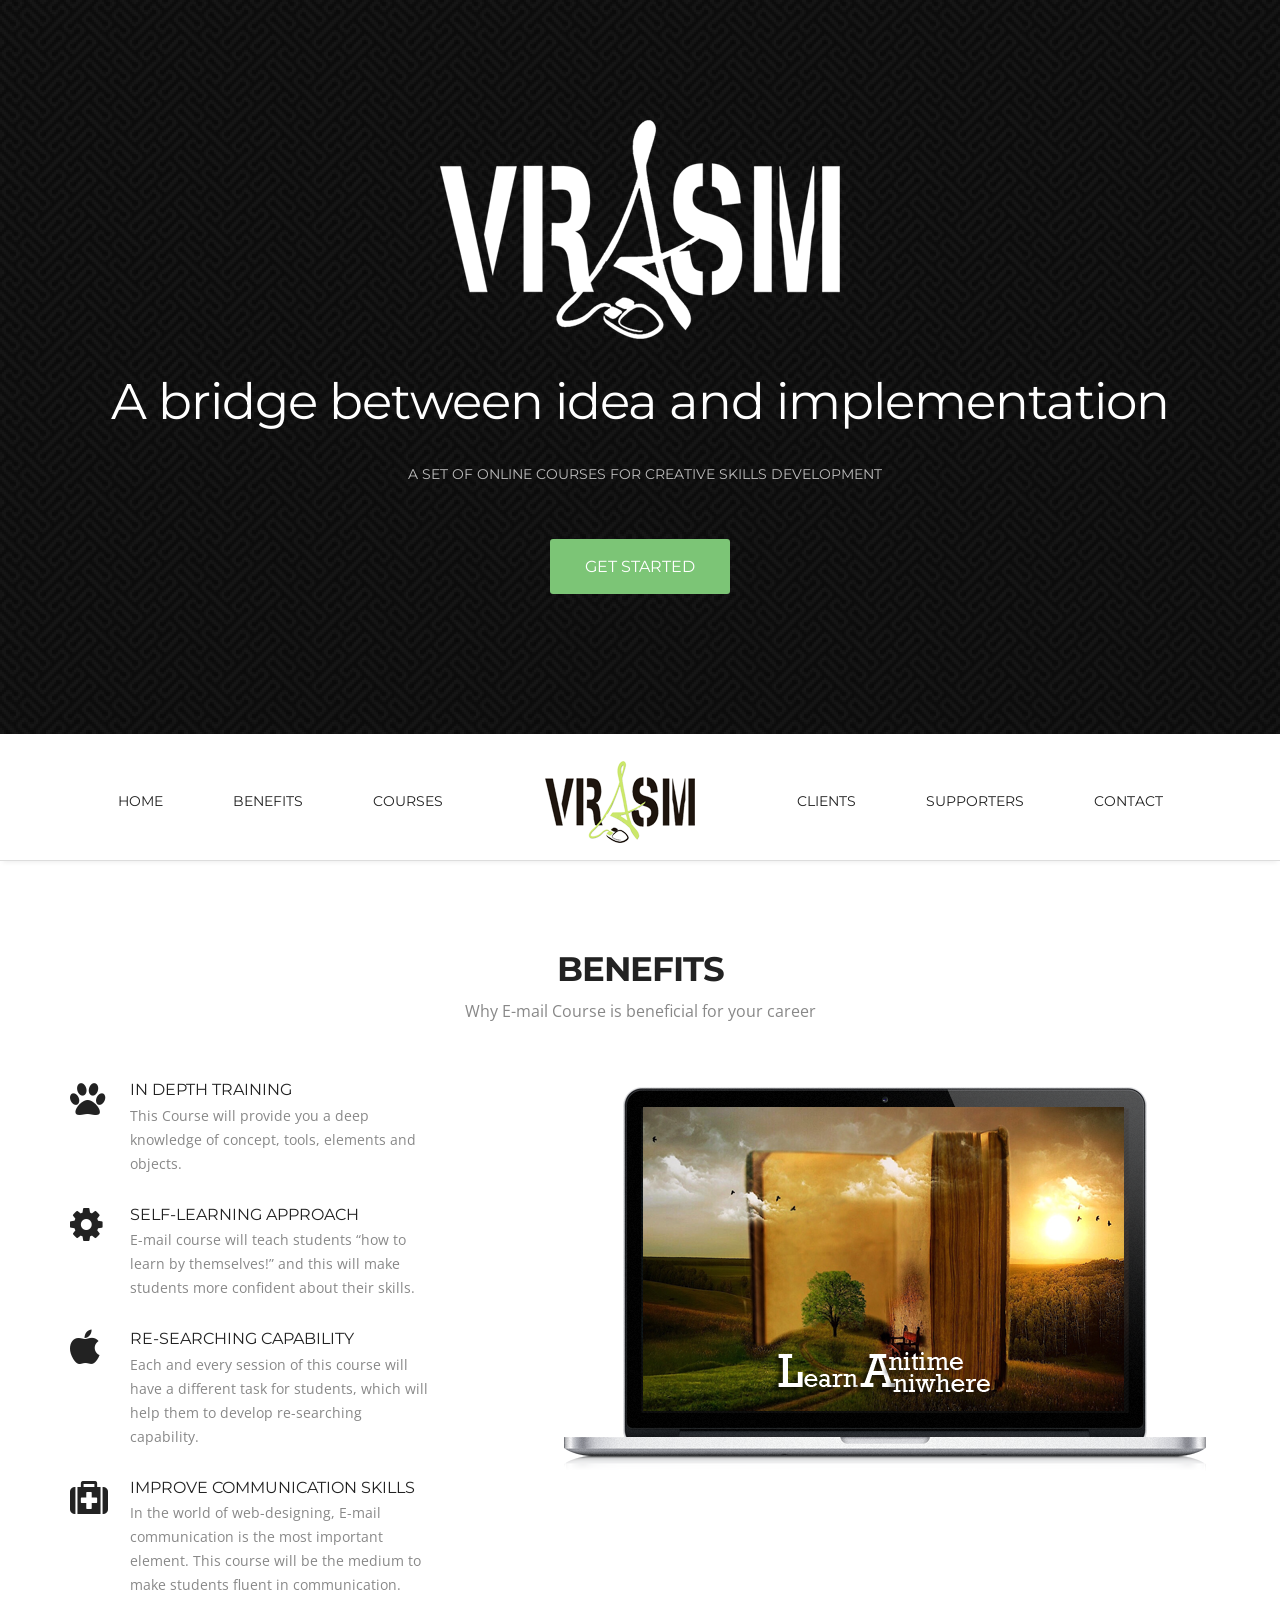
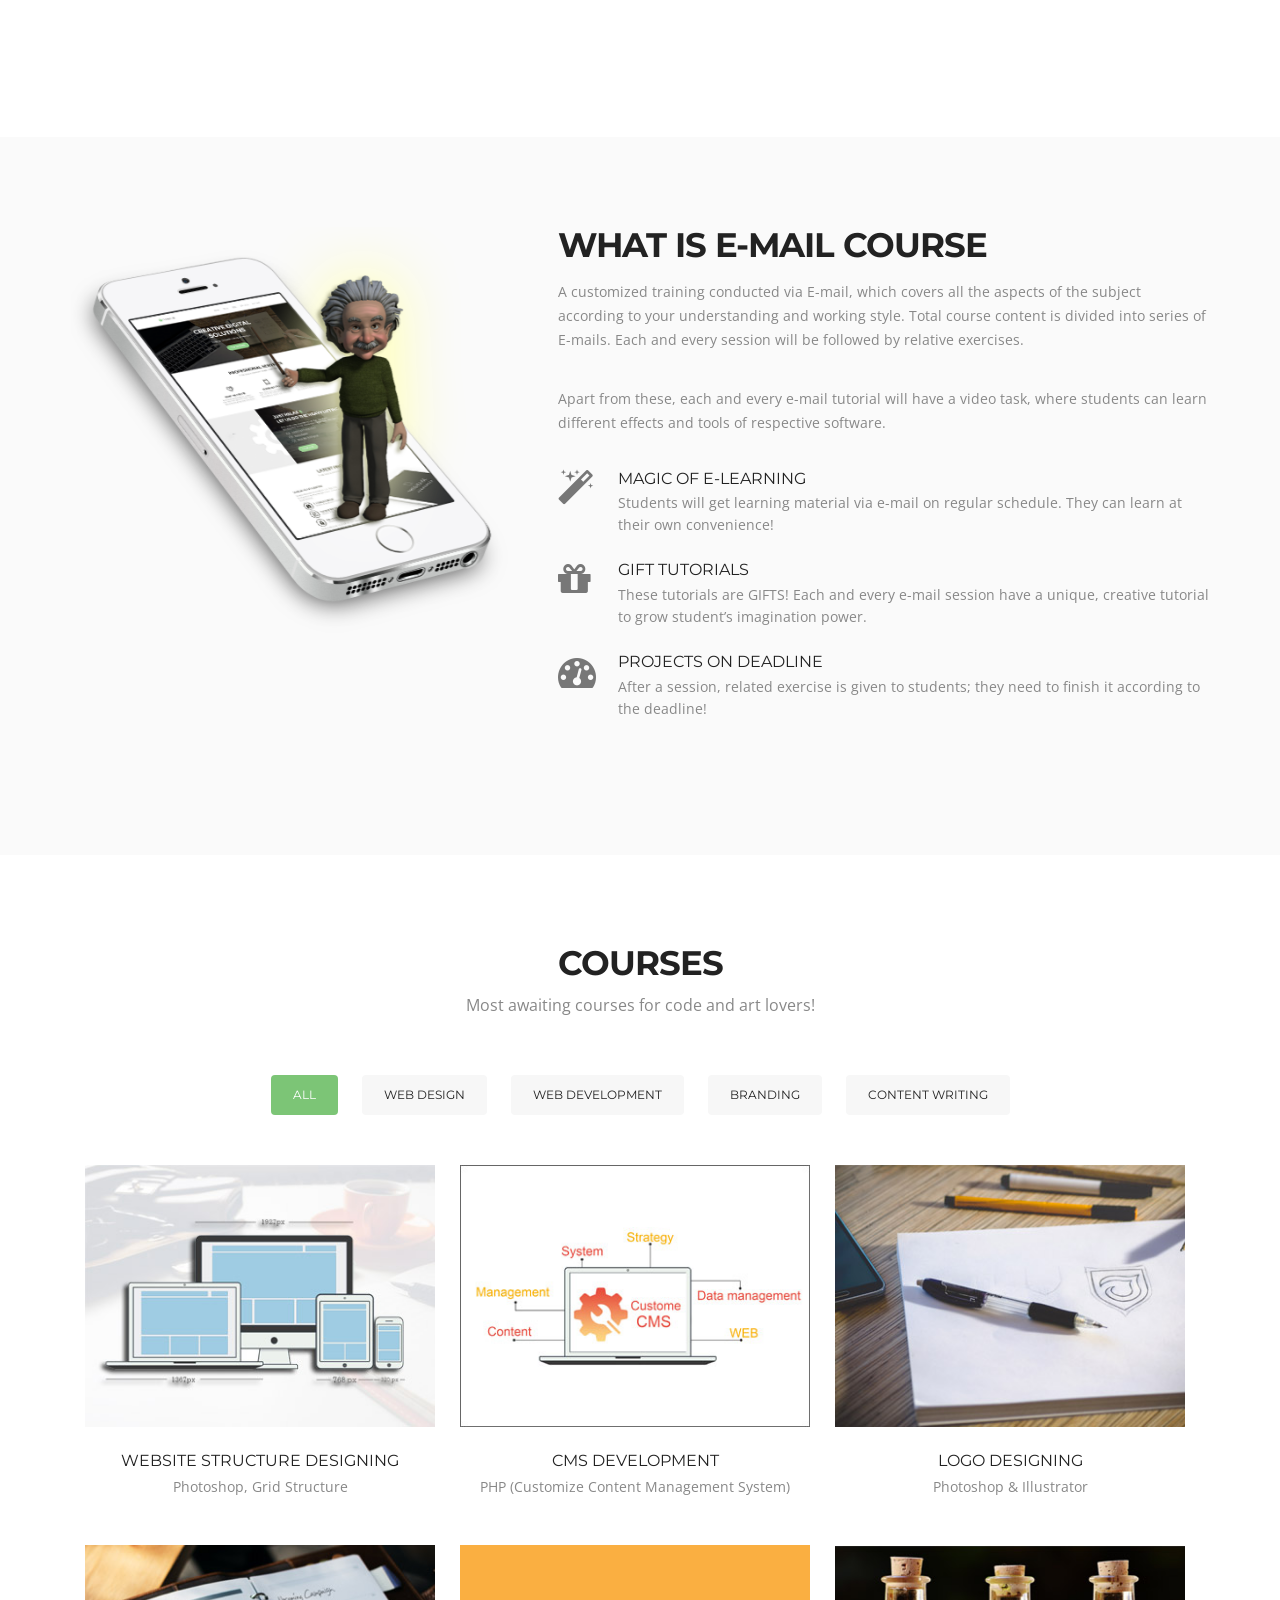
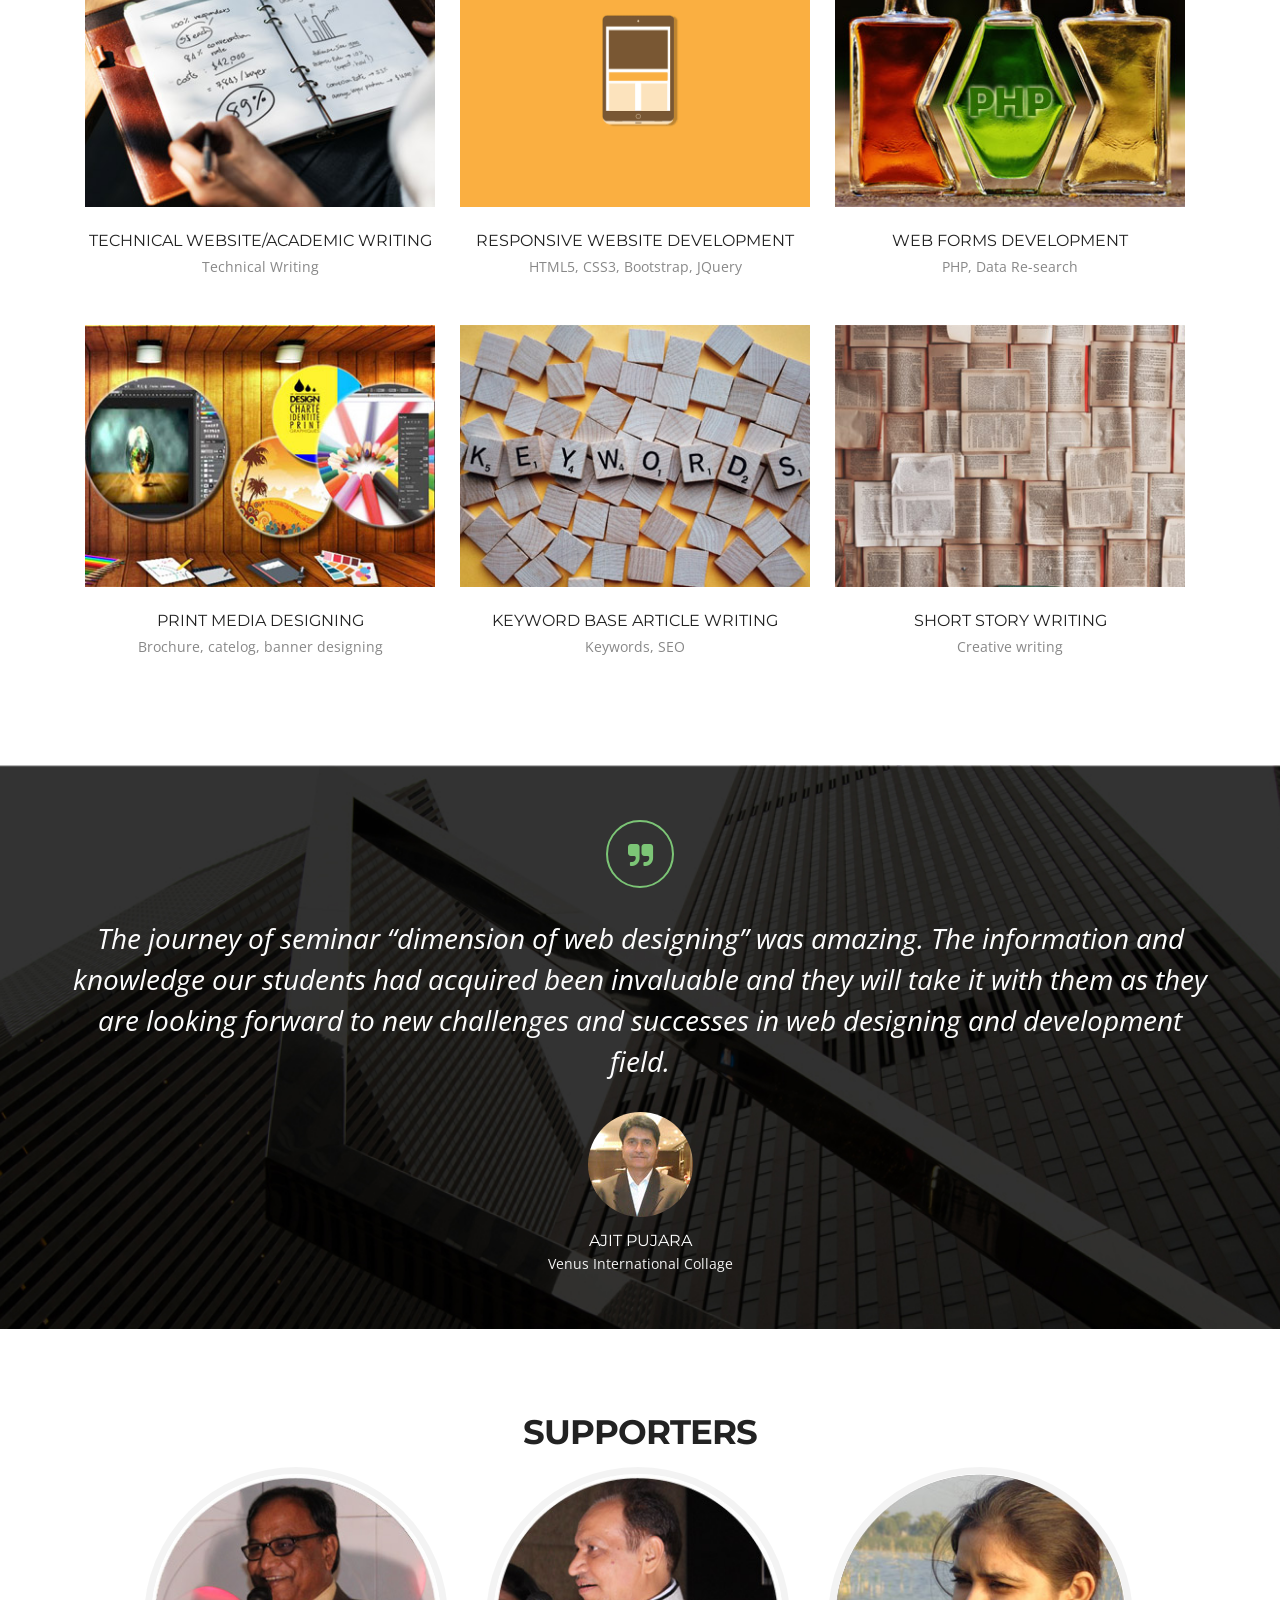
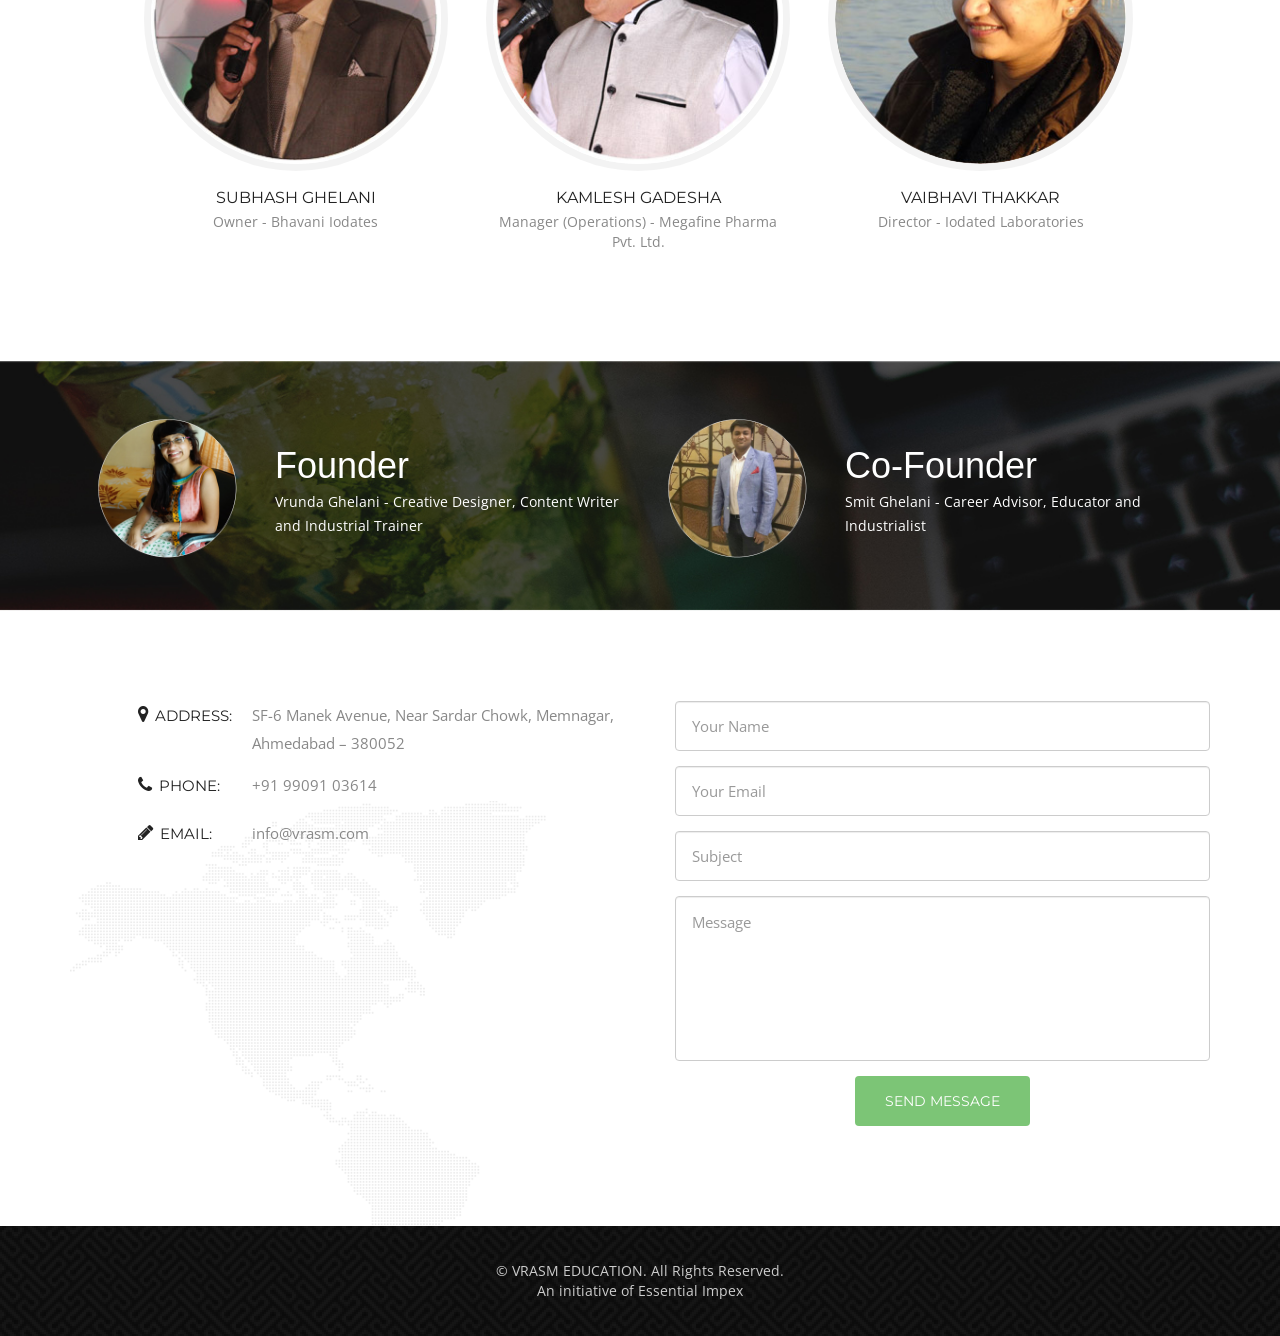
==== index.html @ 96b894cf "page hosting fix" ====
<!doctype html>
<html>
<head>
<meta charset="utf-8">
<meta name="viewport" content="width=device-width, maximum-scale=1">

<title>VRASM EDUCATION - a Bridge between idea and implimentation</title>
<link rel="icon" href="favicon.png" type="image/png">
<link rel="shortcut icon" href="favicon.ico" type="img/x-icon">

<link href='https://fonts.googleapis.com/css?family=Montserrat:400,700' rel='stylesheet' type='text/css'>
<link href='https://fonts.googleapis.com/css?family=Open+Sans:400,300,800italic,700italic,600italic,400italic,300italic,800,700,600' rel='stylesheet' type='text/css'>

<link href="css/bootstrap.css" rel="stylesheet" type="text/css">
<link href="css/style.css" rel="stylesheet" type="text/css">
<link href="css/font-awesome.css" rel="stylesheet" type="text/css">
<link href="css/responsive.css" rel="stylesheet" type="text/css">
<link href="css/animate.css" rel="stylesheet" type="text/css">

<!--[if IE]><style type="text/css">.pie {behavior:url(PIE.htc);}</style><![endif]-->

<script type="text/javascript" src="js/jquery.1.8.3.min.js"></script>
<script type="text/javascript" src="js/bootstrap.js"></script>
<script type="text/javascript" src="js/jquery-scrolltofixed.js"></script>
<script type="text/javascript" src="js/jquery.easing.1.3.js"></script>
<script type="text/javascript" src="js/jquery.isotope.js"></script>
<script type="text/javascript" src="js/wow.js"></script>
<script type="text/javascript" src="js/classie.js"></script>
<script src="contactform/contactform.js"></script>



</head>
<body>
<header class="header" id="header"><!--header-start-->
	<div class="container">
    	<figure class="logo animated fadeInDown delay-07s">
        	<a href="#"><img src="img/logo.png" alt=""></a>	
        </figure>	
        <h1 class="animated fadeInDown delay-07s">A bridge between idea and implementation</h1>
        <ul class="we-create animated fadeInUp delay-1s">
        	<li>A set of online courses for creative skills development </li>
        </ul>
            <a class="link animated fadeInUp delay-1s servicelink" href="#Benefits">Get Started</a>
    </div>
</header><!--header-end-->

<nav class="main-nav-outer" id="test"><!--main-nav-start-->
	<div class="container">
        <ul class="main-nav">
        	<li><a href="#header">Home</a></li>
            <li><a href="#Benefits">Benefits</a></li>
            <li><a href="#Portfolio">Courses</a></li>
            <li class="small-logo"><a href="#header"><img src="img/small-logo.png" alt=""></a></li>
            <li><a href="#client">Clients</a></li>
            <li><a href="#team">Supporters</a></li>
            <li><a href="#contact">Contact</a></li>
        </ul>
        <a class="res-nav_click" href="#"><i class="fa-bars"></i></a>
    </div>
</nav><!--main-nav-end-->



<section class="main-section" id="Benefits"><!--main-section-start-->
	<div class="container">
    	<h2>Benefits</h2>
    	<h6>Why E-mail Course is beneficial for your career</h6>
        <div class="row">
        	<div class="col-lg-4 col-sm-6 wow fadeInLeft delay-05s">
            	<div class="service-list">
                	<div class="service-list-col1">
                    	<i class="fa-paw"></i>
                    </div>
                	<div class="service-list-col2">
                        <h3>In depth training</h3>
                        <p>This Course will provide you a deep knowledge of concept, tools, elements and objects.</p>
                    </div>
                </div>
                <div class="service-list">
                	<div class="service-list-col1">
                    	<i class="fa-gear"></i>
                    </div>
                	<div class="service-list-col2">
                        <h3>Self-Learning approach</h3>
                        <p>E-mail course will teach students “how to learn by themselves!” and this will make students more confident about their skills.</p>
                    </div>
                </div>
                <div class="service-list">
                	<div class="service-list-col1">
                    	<i class="fa-apple"></i>
                    </div>
                	<div class="service-list-col2">
                        <h3>Re-searching capability</h3>
                        <p>Each and every session of this course will have a different task for students, which will help them to develop re-searching capability.</p>
                    </div>
                </div>
                <div class="service-list">
                	<div class="service-list-col1">
                    	<i class="fa-medkit"></i>
                    </div>
                	<div class="service-list-col2">
                        <h3>Improve communication skills</h3>
                        <p>In the world of web-designing, E-mail communication is the most important element. This course will be the medium to make students fluent in communication.</p>
                    </div>
                </div>
            </div>
            <figure class="col-lg-8 col-sm-6  text-right wow fadeInUp delay-02s">
            	<img src="img/macbook-pro.png" alt="">
            </figure>
        
        </div>
	</div>
</section><!--main-section-end-->



<section class="main-section alabaster"><!--main-section alabaster-start-->
	<div class="container">
    	<div class="row">
			<figure class="col-lg-5 col-sm-4 wow fadeInLeft">
            	<img  src="img/iphone.png" alt="">
            </figure>
        	<div class="col-lg-7 col-sm-8 featured-work">
            	<h2>What is E-mail Course</h2>
            	<P class="padding-b">A customized training conducted via E-mail, which covers all the aspects of the subject according to your understanding and working style. Total course content is divided into series of E-mails. Each and every session will be followed by relative exercises.</P>
				<p class="padding-b">Apart from these, each and every e-mail tutorial will have a video task, where students can learn different effects and tools of respective software.</p>
            	<div class="featured-box">
                	<div class="featured-box-col1 wow fadeInRight delay-02s">
                    	<i class="fa-magic"></i>
                    </div>	
                	<div class="featured-box-col2 wow fadeInRight delay-02s">
                        <h3>magic of E-learning</h3>
                        <p>Students will get learning material via e-mail on regular schedule. They can learn at their own convenience!</p>
                    </div>    
                </div>
                <div class="featured-box">
                	<div class="featured-box-col1 wow fadeInRight delay-04s">
                    	<i class="fa-gift"></i>
                    </div>	
                	<div class="featured-box-col2 wow fadeInRight delay-04s">
                        <h3>Gift tutorials</h3>
                        <p>These tutorials are GIFTS! Each and every e-mail session have a unique, creative tutorial to grow student’s imagination power. </p>
                    </div>    
                </div>
                <div class="featured-box">
                	<div class="featured-box-col1 wow fadeInRight delay-06s">
                    	<i class="fa-dashboard"></i>
                    </div>	
                	<div class="featured-box-col2 wow fadeInRight delay-06s">
                        <h3>Projects on deadline</h3>
                        <p>After a session, related exercise is given to students; they need to finish it according to the deadline!</p>
                    </div>    
                </div>
                
            </div>
        </div>
	</div>
</section><!--main-section alabaster-end-->



<section class="main-section paddind" id="Portfolio"><!--main-section-start-->
	<div class="container">
    	<h2>Courses</h2>
    	<h6>Most awaiting courses for code and art lovers! </h6>
      <div class="portfolioFilter">  
        <ul class="Portfolio-nav wow fadeIn delay-02s">
        	<li><a href="#" data-filter="*" class="current" >All</a></li>
			<li><a href="#" data-filter=".webdesign" >Web design</a></li>
			<li><a href="#" data-filter=".webdev" >Web Development</a></li>
            <li><a href="#" data-filter=".branding" >Branding</a></li>
            <li><a href="#" data-filter=".contentwriting" >Content Writing</a></li>
            
        </ul>
       </div> 
        
	</div>
    <div class="portfolioContainer wow fadeInUp delay-04s">
            	<div class=" Portfolio-box webdesign">
                	<a href="#"><img src="img/Portfolio-pic1.jpg" alt=""></a>	
                	<h3>Website Structure Designing</h3>
                    <p>Photoshop, Grid Structure</p>
                </div>
                <div class="Portfolio-box webdev">
                	<a href="#"><img src="img/Portfolio-pic2.jpg" alt=""></a>	
                	<h3>CMS Development</h3>
                    <p>PHP (Customize Content Management System)</p>
                </div>
                <div class=" Portfolio-box branding">
                	<a href="#"><img src="img/Portfolio-pic3.jpg" alt=""></a>	
                	<h3>Logo Designing</h3>
                    <p>Photoshop &amp; Illustrator</p>
                </div>
                <div class=" Portfolio-box contentwriting" >
                	<a href="#"><img src="img/Portfolio-pic4.jpg" alt=""></a>	
                	<h3>Technical Website/Academic writing</h3>
                    <p>Technical Writing</p>
                </div>
                <div class=" Portfolio-box webdesign">
                	<a href="#"><img src="img/Portfolio-pic5.gif" alt=""></a>	
                	<h3>Responsive Website Development</h3>
                    <p>HTML5, CSS3, Bootstrap, JQuery</p>
                </div>
                <div class=" Portfolio-box webdev">
                	<a href="#"><img src="img/Portfolio-pic6.jpg" alt=""></a>	
                	<h3>Web Forms development</h3>
                    <p>PHP, Data Re-search</p>
                </div>
				  <div class=" Portfolio-box branding" >
                	<a href="#"><img src="img/Portfolio-pic7.jpg" alt=""></a>	
                	<h3>Print Media designing</h3>
                    <p>Brochure, catelog, banner designing</p>
                </div>
                <div class=" Portfolio-box contentwriting">
                	<a href="#"><img src="img/Portfolio-pic8.jpg" alt=""></a>	
                	<h3>Keyword base article writing</h3>
                    <p>Keywords, SEO</p>
                </div>
                <div class=" Portfolio-box contentwriting">
                	<a href="#"><img src="img/Portfolio-pic9.jpg" alt=""></a>	
                	<h3>Short Story Writing</h3>
                    <p>Creative writing</p>
                </div>
    </div>
</section><!--main-section-end-->


<section class="main-section client-part" id="client"><!--main-section client-part-start-->
	<div class="container">
		<b class="quote-right wow fadeInDown delay-03"><i class="fa-quote-right"></i></b>
    	<div class="row">
        	<div class="col-lg-12">
            	<p class="client-part-haead wow fadeInDown delay-05"> The journey of seminar “dimension of web designing” was amazing. The information and knowledge our students had acquired been invaluable and they will take it with them as they are looking forward to new challenges and successes in web designing and development field.</p>
            </div>
        </div>
    	<ul class="client wow fadeIn delay-05s">
        	<li><a href="#">
            	<img src="img/client-pic1.jpg" alt="">
                <h3>Ajit Pujara</h3>
                <span>Venus International Collage</span>
            </a></li>
        </ul>
    </div>
</section><!--main-section client-part-end-->
<!--<div class="c-logo-part"><!--c-logo-part-start-
	<div class="container">
    	<ul>
        	<li><a href="#"><img src="img/c-liogo1.png" alt=""></a></li>
            <li><a href="#"><img src="img/c-liogo2.png" alt=""></a></li>
            <li><a href="#"><img src="img/c-liogo3.png" alt=""></a></li>
            <li><a href="#"><img src="img/c-liogo4.png" alt=""></a></li>
            <li><a href="#"><img src="img/c-liogo5.png" alt=""></a></li>
    	</ul>
	</div>
</div><!--c-logo-part-end-->
<section class="main-section team" id="team"><!--main-section team-start-->
	<div class="container">
        <h2>Supporters</h2>
        
        <div class="team-leader-block clearfix">
            <div class="team-leader-box">
                <div class="team-leader wow fadeInDown delay-03s"> 
                    <div class="team-leader-shadow"><a href="#"></a></div>
                    <img src="img/team-leader-pic1.jpg" alt="">
                    <ul>
                        <li><a href="#" class="fa-twitter"></a></li>
                        <li><a href="#" class="fa-facebook"></a></li>
                        <li><a href="#" class="fa-pinterest"></a></li>
                        <li><a href="#" class="fa-google-plus"></a></li>
                    </ul>
                </div>
                <h3 class="wow fadeInDown delay-03s">Subhash Ghelani</h3>
                <span class="wow fadeInDown delay-03s">Owner - Bhavani Iodates</span>
              <!--  <p class="wow fadeInDown delay-03s">Lorem ipsum dolor sit amet, consectetur adipiscing elit. Proin consequat sollicitudin cursus. Dolor sit amet, consectetur adipiscing elit proin consequat.</p>-->
            </div>
            <div class="team-leader-box">
                <div class="team-leader  wow fadeInDown delay-06s"> 
                    <div class="team-leader-shadow"><a href="#"></a></div>
                    <img src="img/team-leader-pic2.jpg" alt="">
                    <ul>
                        <li><a href="#" class="fa-twitter"></a></li>
                        <li><a href="#" class="fa-facebook"></a></li>
                        <li><a href="#" class="fa-pinterest"></a></li>
                        <li><a href="#" class="fa-google-plus"></a></li>
                    </ul>
                </div>
                <h3 class="wow fadeInDown delay-06s">Kamlesh Gadesha</h3>
                <span class="wow fadeInDown delay-06s">Manager (Operations) - Megafine Pharma Pvt. Ltd. </span>
               
            </div>
            <div class="team-leader-box">
                <div class="team-leader wow fadeInDown delay-09s"> 
                    <div class="team-leader-shadow"><a href="#"></a></div>
                    <img src="img/team-leader-pic3.jpg" alt="">
                    <ul>
                        <li><a href="#" class="fa-twitter"></a></li>
                        <li><a href="#" class="fa-facebook"></a></li>
                        <li><a href="#" class="fa-pinterest"></a></li>
                        <li><a href="#" class="fa-google-plus"></a></li>
                    </ul>
                </div>
                <h3 class="wow fadeInDown delay-09s">Vaibhavi Thakkar</h3>
                <span class="wow fadeInDown delay-09s">Director - Iodated Laboratories </span>
              
            </div>
        </div>
    </div>
</section><!--main-section team-end-->



<section class="business-talking"><!--business-talking-start-->
	<div class="container">
		<div class="col-sm-6 media wow fadeInLeft delay-09s">
			<div class="row">
			<div class="col-sm-4 media-left">
				<a href="#">
					<img src="img/founder.png" class="media-object" align="VRASM - Education" />
				</a>
			</div>
			<div class="col-sm-8 media-body">
				<h4 class="media-heading">Founder</h4>
				<p class="text-left">Vrunda Ghelani - Creative Designer, Content Writer and Industrial Trainer</p>
			</div>
			</div>
		</div>
		
		
		<div class="col-sm-6 media wow fadeInRight delay-09s">
			<div class="row">
			<div class="col-sm-4 media-left">
				<a href="#">
					<img src="img/co-founder.png" class="media-object" align="VRASM - Education" />
				</a>
			</div>
			<div class="col-sm-8 media-body">
				<h4 class="media-heading">Co-Founder</h4>
				<p class="text-left">Smit Ghelani - Career Advisor, Educator and Industrialist</p>
			</div>
			</div>
		</div>
		
    </div>
</section><!--business-talking-end-->
<div class="container">
<section class="main-section contact" id="contact">
	
        <div class="row">
        	<div class="col-lg-6 col-sm-7 wow fadeInLeft">
            	<div class="contact-info-box address clearfix">
                	<h3><i class=" icon-map-marker"></i>Address:</h3>
                	<span>SF-6 Manek Avenue, Near Sardar Chowk, Memnagar, Ahmedabad – 380052</span>
                </div>
                <div class="contact-info-box phone clearfix">
                	<h3><i class="fa-phone"></i>Phone:</h3>
                	<span>+91 99091 03614</span>
                </div>
                <div class="contact-info-box email clearfix">
                	<h3><i class="fa-pencil"></i>email:</h3>
                	<span>info@vrasm.com</span>
                </div>
            	
               <!-- <ul class="social-link">
                	<li class="twitter"><a href="#"><i class="fa-twitter"></i></a></li>
                    <li class="facebook"><a href="#"><i class="fa-facebook"></i></a></li>
                    <li class="pinterest"><a href="#"><i class="fa-pinterest"></i></a></li>
                    <li class="gplus"><a href="#"><i class="fa-google-plus"></i></a></li>
                    <li class="dribbble"><a href="#"><i class="fa-dribbble"></i></a></li>
                </ul>-->
            </div>
        	<div class="col-lg-6 col-sm-5 wow fadeInUp delay-05s">
            	<div class="form">
                	
                    <div id="sendmessage">Your message has been sent. Thank you!</div>
                    <div id="errormessage"></div>
                    <form action="" method="post" role="form" class="contactForm">
                        <div class="form-group">
                            <input type="text" name="name" class="form-control input-text" id="name" placeholder="Your Name" data-rule="minlen:4" data-msg="Please enter at least 4 chars" />
                            <div class="validation"></div>
                        </div>
                        <div class="form-group">
                            <input type="email" class="form-control input-text" name="email" id="email" placeholder="Your Email" data-rule="email" data-msg="Please enter a valid email" />
                            <div class="validation"></div>
                        </div>
                        <div class="form-group">
                            <input type="text" class="form-control input-text" name="subject" id="subject" placeholder="Subject" data-rule="minlen:4" data-msg="Please enter at least 8 chars of subject" />
                            <div class="validation"></div>
                        </div>
                        <div class="form-group">
                            <textarea class="form-control input-text text-area" name="message" rows="5" data-rule="required" data-msg="Please write something for us" placeholder="Message"></textarea>
                            <div class="validation"></div>
                        </div>
                        
                        <div class="text-center"><button type="submit" class="input-btn">Send Message</button></div>
                    </form>
                </div>	
            </div>
        </div>
</section>
</div>
<footer class="footer">
    <div class="container">
       
        <span class="copyright">&copy; VRASM EDUCATION. All Rights Reserved. <br> An initiative of Essential Impex</span>
        <div class="credits">
           
        </div>
    </div>
</footer>


<script type="text/javascript">
    $(document).ready(function(e) {
        $('#test').scrollToFixed();
        $('.res-nav_click').click(function(){
            $('.main-nav').slideToggle();
            return false    
            
        });
        
    });
</script>

  <script>
    wow = new WOW(
      {
        animateClass: 'animated',
        offset:       100
      }
    );
    wow.init();
  </script>


<script type="text/javascript">
	$(window).load(function(){
		
		$('.main-nav li a, .servicelink').bind('click',function(event){
			var $anchor = $(this);
			
			$('html, body').stop().animate({
				scrollTop: $($anchor.attr('href')).offset().top - 102
			}, 1500,'easeInOutExpo');
			/*
			if you don't want to use the easing effects:
			$('html, body').stop().animate({
				scrollTop: $($anchor.attr('href')).offset().top
			}, 1000);
			*/
      if ($(window).width() < 768 ) { 
        $('.main-nav').hide(); 
      }
			event.preventDefault();
		});
	})
</script>

<script type="text/javascript">

$(window).load(function(){
  
  
  var $container = $('.portfolioContainer'),
      $body = $('body'),
      colW = 375,
      columns = null;

  
  $container.isotope({
    // disable window resizing
    resizable: true,
    masonry: {
      columnWidth: colW
    }
  });
  
  $(window).smartresize(function(){
    // check if columns has changed
    var currentColumns = Math.floor( ( $body.width() -30 ) / colW );
    if ( currentColumns !== columns ) {
      // set new column count
      columns = currentColumns;
      // apply width to container manually, then trigger relayout
      $container.width( columns * colW )
        .isotope('reLayout');
    }
    
  }).smartresize(); // trigger resize to set container width
  $('.portfolioFilter a').click(function(){
        $('.portfolioFilter .current').removeClass('current');
        $(this).addClass('current');
 
        var selector = $(this).attr('data-filter');
        $container.isotope({
			
            filter: selector,
         });
         return false;
    });
  
});

</script>

</body>
</html>
---- css/style.css ----
/*
    Theme Name: Knight
    Theme URL: https://bootstrapmade.com/knight-free-bootstrap-theme/
    Author: BootstrapMade
    Author URL: https://bootstrapmade.com
*/

/* CSS Document */

/* Float Elements 
---------------------------------*/
.fl-lt {float:left;}
.fl-rt {float:right;}

/* Clear Floated Elements
---------------------------------*/
.clear {
  clear: both;
  display: block;
  overflow: hidden;
  visibility: hidden;
  width: 0;
  height: 0;
}

.clearfix:before,
.clearfix:after {
  content: '\0020';
  display: block;
  overflow: hidden;
  visibility: hidden;
  width: 0;
  height: 0;
}

.clearfix:after {
  clear: both;
}

.figure{ margin:0px;}

img{ max-width:100%;}

a, a:hover, a:active{ outline:0px !important}

@font-face {
  font-family: 'FontAwesome';
  src: url('../fonts/fontawesome-webfont.eot?v=4.1.0');
  src: url('../fonts/fontawesome-webfont.eot?#iefix&v=4.1.0') format('embedded-opentype'), url('../fonts/fontawesome-webfont.woff?v=4.1.0') format('woff'), url('../fonts/fontawesome-webfont.ttf?v=4.1.0') format('truetype'), url('../fonts/fontawesome-webfont.svg?v=4.1.0#fontawesomeregular') format('svg');
  font-weight: normal;
  font-style: normal;
}

/* Primary Styles
---------------------------------*/
body {
	background:#fff;
	font-family: 'Open Sans', sans-serif;
	font-size:14px;
	font-weight:normal;
	color:#888888;
	margin:0;
}
h2{
	font-size:34px;
	color:#222222;
	font-family: 'Montserrat', sans-serif;
	font-weight:700;
	letter-spacing: -1px;
	margin:0 0 15px 0;
	text-align:center;
	text-transform:uppercase;
}
h3{
	font-family: 'Montserrat', sans-serif;
	color:#222222;
	font-size:16px;
	margin:0 0 5px 0;
	text-transform:uppercase;
	font-weight:400;
}
h6{
	font-size:16px;
	color:#888888;
	font-family: 'Open Sans', sans-serif;
	font-weight:400;
	text-align:center;
	margin:0 0 60px 0;
}
p{
	line-height:24px;
	margin:0;
}

/* Header Styles
---------------------------------*/

.header{
	text-align:center;
	background:url(../img/pw_maze_black_2X.png) left top repeat;
	padding:120px 0;
}
.logo{
	margin:0 auto 35px;
}
.header h1{
	font-family: 'Montserrat',sans-serif;
	font-size:50px;
	font-weight:400;
	letter-spacing: -1px;
	margin:0 0 22px 0 ;
	color:#fff;
}

.we-create{
	padding:0;
	margin:35px 0 55px;
}
.wp-pic{
	margin-bottom:20px;
}
.we-create li{
	display:inline-block;
	font-family: 'Montserrat',sans-serif;
	font-size:14px;
	color: #bcbcbc;
	text-transform: uppercase;
	font-weight: 400;
	margin:0 5px 0 0;
	padding:0 0 0 15px;
}
.we-create li:first-child{
	background:none;
}

.start-button {
	padding-left: 0px;
}

.start-button li a{
color: #fff;
}


.link{
	padding:15px 35px;
	background:#7cc576;
	color:#fff !important;
	font-size:16px;
	font-weight:400;
	font-family: 'Montserrat', sans-serif;
	display:inline-block;
	border-radius:3px;
	text-transform:uppercase;
	line-height:25px;
	margin-bottom:20px;
	transition:all 0.3s ease-in-out;
	-moz-transition:all 0.3s ease-in-out;
	-webkit-transition:all 0.3s ease-in-out;
}
.link:hover {
	text-decoration:none;
	color:#7cc576 !important;
	background:#fff;
}

.link:active, .link:focus {
	background: #7cc576;
	text-decoration:none;
	color:#fff !important;
}

/* Navigation
---------------------------------*/
.main-nav-outer{
	padding:0px;
	border-bottom:1px solid #dddddd;
	box-shadow:0 4px 5px -3px #ececec;
	position:relative;
	background:#fff;
}
.main-nav{
	text-align:center;
	margin:10px 0 0px;
	padding:0;
	list-style:none;
}
.main-nav li{
	display:inline;
	margin:0 1px;
}
.main-nav li a{
	display:inline-block;
	color:#222222;
	text-transform:uppercase;
	font-family: 'Montserrat', sans-serif;
	text-decoration: none;
	line-height:20px;
	margin:17px 32px;
	transition:all 0.3s ease-in-out;
	-moz-transition:all 0.3s ease-in-out;
	-webkit-transition:all 0.3s ease-in-out;
}

.main-nav li a:hover{ 
	text-decoration:none;
	color: #7cc576;
}

.small-logo{ 
	padding:0 32px;
}

.main-section{
	padding:90px 0 110px;
}


/* Services
---------------------------------*/

.service-list{
	padding:0 0 0 0;
	font-size:14px;
	margin-bottom:40px;
}
.service-list-col1{
	float:left;
	width:60px;
}
.service-list-col1 i{
	font-style:normal;
	font-size:38px;
	display:block;
	color:#222;
	font-family: 'FontAwesome';
	line-height:38px;
}
.service-list-col2{
	overflow:hidden;	
}
.main-section.alabaster{
	background:#fafafa;
}

/* Featured Work
---------------------------------*/
.featured-work{
	font-size:14px;
}
.featured-work h2{
	text-align:left;
}
.featured-box{
	padding:0 0 0 0;
	margin-bottom:25px;
	font-size:14px;
}
.featured-box h3{
	margin-bottom:5px;
}
.featured-box p{
	line-height:22px;
}
.featured-work p.padding-b{
	padding-bottom:35px;
}
.featured-box-col1{
	width:60px;
	float:left;
}
.featured-box-col1 i{
	display:block;
	line-height:38px;
	font-family: 'FontAwesome';
	font-size:38px;
	color:#777777;
	font-style:normal;
}
.featured-box-col2{ overflow:hidden;}
.featured-box.magic{
	background:url(../img/magic.png) left top no-repeat;
}
.featured-box.packaged{
	background:url(../img/packaged.png) left top no-repeat;
}
.featured-box.seo{
	background:url(../img/seo.png) left top no-repeat;
}
.Learn-More{
	display:inline-block;
	padding:0 5px 0 0;
	color:#7cc576;
	font-size:16px;
	text-transform:uppercase;
	font-family: 'Montserrat', sans-serif;
	font-weight:400;
	line-height:24px;
	transition:all 0.3s ease-in-out;
	-moz-transition:all 0.3s ease-in-out;
	-webkit-transition:all 0.3s ease-in-out;
	display: none;
}
.Learn-More i{ 
	padding-right:15px;
}

.Learn-More:hover, .Learn-More:focus{ 
	text-decoration:none;
	color: #111;
}


/* Portfolio
---------------------------------*/
.Portfolio-nav{
	padding:0;
	margin:0 0 45px 0;
	list-style:none;
	text-align:center;
}
.Portfolio-nav li{
	margin:0 10px;
	display:inline;
}
.Portfolio-nav li a{
	display:inline-block;
	padding:10px 22px;
	font-size:12px;
	line-height:20px;
	color:#222222;
	border-radius:4px;
	text-transform:uppercase;
	font-family: 'Montserrat', sans-serif;
	background:#f7f7f7;
	margin-bottom:5px;
	transition:all 0.3s ease-in-out;
	-moz-transition:all 0.3s ease-in-out;
	-webkit-transition:all 0.3s ease-in-out;
}
.Portfolio-nav li a:hover{
	background:#7cc576;
	color:#fff;
	text-decoration:none;
}

.portfolioContainer{
	margin:0 auto;
	padding-left:15px;
}

.Portfolio-box{
	text-align:center;
	margin-bottom:30px;
	height:350px;
	width:350px;
	overflow:hidden;
	float:left;
	padding:0;
}
.Portfolio-box img{
	margin-bottom:25px;
	transition:all 0.3s ease-in-out;
	-moz-transition:all 0.3s ease-in-out;
	-webkit-transition:all 0.3s ease-in-out;	
}

.Portfolio-box img:hover {
	opacity: 0.6;
}

.Portfolio-nav li a.current{
	background:#7cc576;
	color:#fff;
	text-decoration:none;
}
img {
   max-width:100%;
}

/* no transition on .isotope container */

.isotope .isotope-item {
  /* change duration value to whatever you like */
  -webkit-transition-duration: 0.6s;
     -moz-transition-duration: 0.6s;
          transition-duration: 0.6s;
}

.isotope .isotope-item {
  -webkit-transition-property: -webkit-transform, opacity;
     -moz-transition-property:    -moz-transform, opacity;
          transition-property:         transform, opacity;
}

.main-section.paddind{
	padding-bottom:60px;
}

/* Clients
---------------------------------*/
.client-part{
	background:url(../img/section-bg1.jpg) center center no-repeat;
	background-size:cover;
	padding:55px 0;
	text-align:center;
}
.client-part-haead{
	color:#fdfdfd;
	font-size:28px;
	line-height:41px;
	margin:30px 0 10px;
	font-family: ''Open Sans',sans-serif';
	font-style: italic;
}
.client{
	padding:0;
	margin:20px 0 0;
	list-style:none;
	text-align:center;
}
.client li{
	display:inline;
	margin:0 15px;
}
.client li a{
	display:inline-block;
}
.client li a img{
	margin-bottom:15px;
	border-radius:50%;
}
.client li a:hover{
	text-decoration:none;
}
.client li a h3{
	color:#ffffff;
}
.client li a span{
	color:#f1f1f1;
}
.quote-right{
	font-style:normal;
	width:68px;
	height:68px;
	margin:0 auto;
	border:2px solid #7cc576;
	border-radius:50%;
	display:block;
	line-height:68px;
	text-align:center;
	font-size:27px;
	color:#7cc576;
	cursor: pointer;
	transition:all 0.3s ease-in-out;
	-moz-transition:all 0.3s ease-in-out;
	-webkit-transition:all 0.3s ease-in-out;
}

.quote-right:hover{
color: #fff;
border: 2px solid #fff;
}

.c-logo-part{
	background:#7cc576;
	padding:25px 0;
    filter: alpha(opacity=60);
}
.c-logo-part ul{
	padding:0;
	margin:0;
	list-style:none;
	text-align:center;
}
.c-logo-part ul li{
	display:inline;
	margin:0 25px;
}
.c-logo-part ul a{
	display:inline-block;
	margin: 0 20px;
}
.main-section.team{
	padding:85px 0;
}
.main-section.team h6{
	margin-bottom:40px;
}


/* Team
---------------------------------*/
.team-leader-block{
	max-width:993px;
	margin:0 auto;
}
.team-leader-box{
	width:30.66%;
	margin-right: 3.82979%;
	
	overflow: hidden;
	text-align: center;
	float: left;
}
.team-leader-box span{
	margin-bottom:24px;
	display:block;
}
.team-leader-box:nth-of-type(3n+0){ margin:0;}
.team-leader{
	width:auto;
	height:auto;
	position:relative;
	border-radius:50%;
	box-shadow:0px 0px 0px 7px rgba(241,241,241,0.80);
	margin:7px 7px 25px 7px;
	
}
.team-leader-shadow{
	transition:all 0.3s ease-in-out;
	-moz-transition:all 0.3s ease-in-out;
	-webkit-transition:all 0.3s ease-in-out;
	border-radius:50%;
	position:absolute;
	width:100%;
	height:100%;
	z-index:10;
	border-radius:50%;
}
.team-leader-shadow a{
	display:block;
	width:100%;
	height:100%;
}
.team-leader:hover .team-leader-shadow{
	box-shadow:inset  0px 0px 0px 148px rgba(17,17,17,0.80);
}
.team-leader:hover ul{ display:block; opacity:1}
.team-leader img{
	display:block;
	border-radius:50%;
}
.team-leader ul{
	display:block;
	opacity:0;
	padding:0;
	margin:0;
	list-style:none;
	position:absolute;
	left:0;
	top:50%;
	width:100%;
	text-align:center;
	margin-top:-14px;
	z-index:15;
	transition:all 0.6s ease-in-out;
	-moz-transition:all 0.6s ease-in-out;
	-webkit-transition:all 0.6s ease-in-out;
}
.team-leader ul li{
	display:inline;
	margin:0 11px;
}
.team-leader ul li a{
	font-family: 'FontAwesome';
	display:inline-block;
	font-size:28px;
	color:#fff;	
	transition:all 0.3s ease-in-out;
	-moz-transition:all 0.3s ease-in-out;
	-webkit-transition:all 0.3s ease-in-out;
}
.team-leader ul li a:hover, .team-leader ul li a:focus{
	text-decoration:none;
}
.team-leader ul li a.fa-twitter:hover{
	color:#55acee;
}
.team-leader ul li a.fa-facebook:hover{
	color:#3b5998;
}
.team-leader ul li a.fa-pinterest:hover{
	color:#cb2026;
}
.team-leader ul li a.fa-google-plus:hover{
	color:#dd4b39;
}

/* Talk Business
---------------------------------*/
.business-talking{
	background:url(../img/section-bg2.jpg) top center no-repeat;
	background-size:cover;
	padding:30px 0 40px;
	color:#ffffff;
}
.business-talking h2{
	font-family: 'Montserrat', sans-serif;
	font-weight:700;
	padding:0;
	margin:20px 0 70px;
	text-transform:uppercase;
	font-size:42px;
	color:#fff;
}


/* Contact
---------------------------------*/
.main-section.contact{
	padding:90px 0 100px;
}

.main-section.contact{
	background:url(../img/bg-map.png) left 190px no-repeat;
}
.contact-info-box{
	font-size:15px;
	margin:0 0 14px 68px;
	padding-left:0;
}
.contact-info-box h3{
	font-size: 15px;
	font-weight:400;
	float:left;
	width:102px;
	margin-right:12px;
	line-height:28px;
}
.contact-info-box h3 i{
	font-style:normal;
	font-size:18px;
	color:#222222;
	font-family: 'FontAwesome';
	font-weight:normal;
	margin-right:7px;
}
.contact-info-box span{
	line-height:28px;
	display:block;
	overflow:hidden;
}
.social-link{
	padding:35px 0;
	margin:0 0 0 68px;
	display:block;
	overflow:hidden;
	list-style:none;
}
.social-link li{
	float:left;
	margin-right:8px;
}
.social-link li a{
	display:block;
	width:50px;
	height:50px;
	text-align:center;
	line-height:50px;
	font-size:25px;
	color:#fff;
	background:#222222;
	border-radius:50%;
	transition:all 0.3s ease-in-out;
}
.social-link li a:hover, .social-link li a:focus{
	text-decoration:none;
}
.twitter a:hover {
	background: #55acee;
}
.facebook a:hover {
	background: #3b5998;
}
.pinterest a:hover {
	background: #cb2026;
}
.gplus a:hover {
	background: #dd4b39;
}
.dribbble a:hover {
	background: #ea4c89;
}

.form{
	margin:0 66px 0 30px;
}
.input-text{
	padding:15px 16px;
	border:1px solid #ccc;
	width:100%;
	height:50px;
	display:block;
	border-radius:4px;
	font-size:15px;
	color:#aaa;
	font-family: 'Open Sans', sans-serif;
	margin:0 0 15px 0;
	transition:all 0.3s ease-in-out;
	-moz-transition:all 0.3s ease-in-out;
	-webkit-transition:all 0.3s ease-in-out;
}
.input-text:focus {
	border: 1px solid #7cc576;
	outline:0;
	-webkit-box-shadow: inset 0 1px 1px rgba(0, 0, 0, 0.075), 0 0 8px rgba(124, 197, 118, 0.3);
	-moz-box-shadow: inset 0 1px 1px rgba(0, 0, 0, 0.075), 0 0 8px rgba(124, 197, 118, 0.3);	
	box-shadow: inset 0 1px 1px rgba(0, 0, 0, 0.075), 0 0 8px rgba(124, 197, 118, 0.3);
}

.input-text.text-area{
	height:165px;
	resize:none;
	overflow:auto;
}
.input-btn{
	width:175px;
	height:50px;
	background:#7cc576;
	border-radius:4px;
	color:#ffffff;
	font-size:14px;
	text-transform:uppercase;
	font-family: 'Montserrat', sans-serif;
	font-weight:400;
	border:0px;
	transition:all 0.3s ease-in-out;
	-moz-transition:all 0.3s ease-in-out;
	-webkit-transition:all 0.3s ease-in-out;
}

.input-btn:hover{
	background: #111;
	color: #fff;
}

.validation {
    color: red;
    display:none;
    margin: 0 0 20px;
    font-weight:400;
    font-size:13px;
}

#sendmessage {
    color: #7cc576;
    border:1px solid #7cc576;
    display:none;
    text-align:center;
    padding:15px;
    font-weight:600;
    margin-bottom:15px;
}

#errormessage {
    color: red;
    display:none;
    border:1px solid red;
    text-align:center;
    padding:15px;
    font-weight:600;
    margin-bottom:15px;
}

#sendmessage.show, #errormessage.show, .show {
	display:block;
}

/* Footer
---------------------------------*/

.footer{
	background:url(../img/pw_maze_black_2X.png) left top repeat;
	padding:35px 0 35px;
}
.footer-logo{
	text-align:center;
	margin-bottom:15px;
}
.copyright, .credits{
	color:#cccccc;
	font-size:14px;
	display:block;
	text-align:center;
}
.copyright a, .credits a{
	color:#7cc576;
	font-weight:600;
	text-decoration: none;
	transition:all 0.3s ease-in-out;
	-moz-transition:all 0.3s ease-in-out;
	-webkit-transition:all 0.3s ease-in-out;
}

.copyright a:hover, .credits a:hover {
	color: #fff;
}

.res-nav_click {
	line-height:38px;
	font-family: 'FontAwesome';
	font-size:38px;
	text-decoration: none !important;
	color:#777777;
	font-style:normal;
	display:none;
	width:42px;
	height:27px;
	margin:20px auto;
	transition:all 0.3s ease-in-out;
	-moz-transition:all 0.3s ease-in-out;
	-webkit-transition:all 0.3s ease-in-out;
}

.res-nav_click:hover, .res-nav_click:active, .res-nav_click:focus {
	color: #7cc576 !important;
}

.portfolioContainer{
	max-width: 1140px;
}


/* Animation Timers
---------------------------------*/
.delay-02s { 
	animation-delay: 0.2s; 
	-webkit-animation-delay: 0.2s; 
}
.delay-03s { 
	animation-delay: 0.3s; 
	-webkit-animation-delay: 0.3s; 
}
.delay-04s { 
	animation-delay: 0.4s; 
	-webkit-animation-delay: 0.4s; 
}

.delay-05s { 
	animation-delay: 0.5s; 
	-webkit-animation-delay: 0.5s; 
}
.delay-06s { 
	animation-delay: 0.6s; 
	-webkit-animation-delay: 0.6s; 
}

.delay-07s { 
	animation-delay: 0.7s; 
	-webkit-animation-delay: 0.7s; 
}
.delay-08s { 
	animation-delay: 0.8s; 
	-webkit-animation-delay: 0.8s; 
}

.delay-09s { 
	animation-delay: 0.9s; 
	-webkit-animation-delay: 0.9s; 
}
.delay-1s { 
	animation-delay: 1s; 
	-webkit-animation-delay: 1s; 
}
.delay-12s { 
	animation-delay: 1.2s; 
	-webkit-animation-delay: 1.2s; 
}

.media-heading{text-align:left; color:#ffffff; margin-top:40px; font-size:36px;}
---- css/responsive.css ----
/* ==========================================================================
   Media Queries
   ========================================================================== */


@media only screen and (min-width: 992px) {
	/****Ipad Landscape 1024 Container 970 ****/
	
	.service-list{ margin-bottom:30px;}
	.c-logo-part ul li{ margin:0 15px;}
	.form{ margin:0 0 0 20px}
	.main-nav{ display:block !important; }
	/*.portfolioContainer{ width:800px; margin:0px auto !important; } */ 
	
}	
   
@media only screen and (min-width: 768px) and (max-width: 991px) {
	/****Ipad Portrait 768 Container 750 ****/
	body{ font-size:13px;}
	p{ line-height:20px ;}
	.header h1{ font-size:46px;}
	.main-nav ul li a{ padding:14px;}
	.small-logo{ padding:0 20px;}
	h2{ font-size:30px}
	h6{ font-size:16px;}
	h3{ font-size:15px;}
	.service-list{ margin-bottom:20px; font-size:15px;}
	.featured-work p.padding-b{ padding-bottom:15px;}
	.main-section{ padding:70px 0;}
	.c-logo-part ul li{ margin:0 1%; float:left; width:18%;}
	.c-logo-part ul li a{ display:block;}
	.c-logo-part ul li a img{ display:block;}
	.form{ margin:0;}
	.contact-info-box{ margin:0 ;}
	.social-link{ margin:0;}
	
	.main-nav{ display:block !important; }
	.main-nav li a{ padding:8px 15px;}
	/*.portfolioContainer{ width:750px; margin:0px auto !important; }
	.Portfolio-box{ height:250px;}*/
	
	 
	
}

@media only screen and (max-width: 767px) {
	/****Mobile Landscape 480 Container 100% ****/
	body{ font-size:12px;}
	h2{ font-size:26px;}
	h3{ font-size:14px;}
	h6{ font-size:16px; margin-bottom:40px;}
	p{ line-height:18px;}
	.service-list{ font-size:12px; margin-bottom:20px;}
	.we-create li{ font-size:13px; padding:0 0 0 8px}
	.header h1{ font-size:28px;}
	.header{ padding:60px 0;}
	.main-section{ padding:60px 0 70px;}
	.main-nav{ display:none; position:absolute; left:0; width:100%; top:74px; margin:0 auto; flote : none; background:#fff;}
	.main-nav li{ display:block;}
	.main-nav li.small-logo{ display:none;}
	.main-nav li a{ display:block; padding:7px 32px; border-bottom:none;}
	.main-nav li a:hover{color:#7cc576}
	.team-leader-box{ max-width:307px; width:auto; float:none; margin:0 auto;	}
	.team-leader-box:nth-of-type(3n){ margin:0 auto}
	.res-nav_click{ display:block;}
	.featured-work{ font-size:12px; margin-top:30px;}
	.featured-box{ font-size:12px;}
	.featured-box p{ line-height:18px; }
	.c-logo-part ul a{ margin-bottom:5px;}
	.main-section.team{ padding:60px 0 50px;}
	.business-talking h2{ font-size:36px;}
	.contact-info-box{ margin:0 0 12px 30px; font-size:12px;}
	.contact-info-box span{ line-height:18px;}
	.social-link{ margin-left:30px;} 
	.form{ margin:0 30px;}
	.copyright{ font-size:12px;}
	.business-talking a{ padding:10px 25px; font-size:14px;}
	.main-section.contact{ padding:60px 0 70px}
	.client-part-haead{ font-size:20px; line-height:30px;}
	.link{ font-size:14px; padding:10px 25px;}
	.logo{ width:100px;}
	.main-section.contact{ background-size:contain;}
	.Portfolio-nav li a{ padding:5px 16px;}
	.Portfolio-nav li{ display:block;}
	/*.isotope-item img{ width:300px; left:50%; margin-left:-100px;}
	.isotope-item{ width:300px; margin:0px auto;}
	.isotope{ width:400px; margin:0px auto;}
	.Portfolio-box{}
	.portfolioContainer{ width:350px; margin:0px auto !important; } */
	
	
}

@media only screen and (max-width: 479px) {
	/****Mobile Portrait 320 ****/
	.contact-info-box{ margin-left:0px;}
	.header{ padding:40px;}
	.social-link{ margin-left:0px;}
	.form{ margin:0}
	.c-logo-part ul li{ display:block;}
	.Portfolio-box{  max-width:300px !important; width:96.4% !important; margin:0 !important}
	.Portfolio-box img { max-width:100%;}
	.portfolioContainer{ width:280px !important; margin:0 auto !important } 
	
}
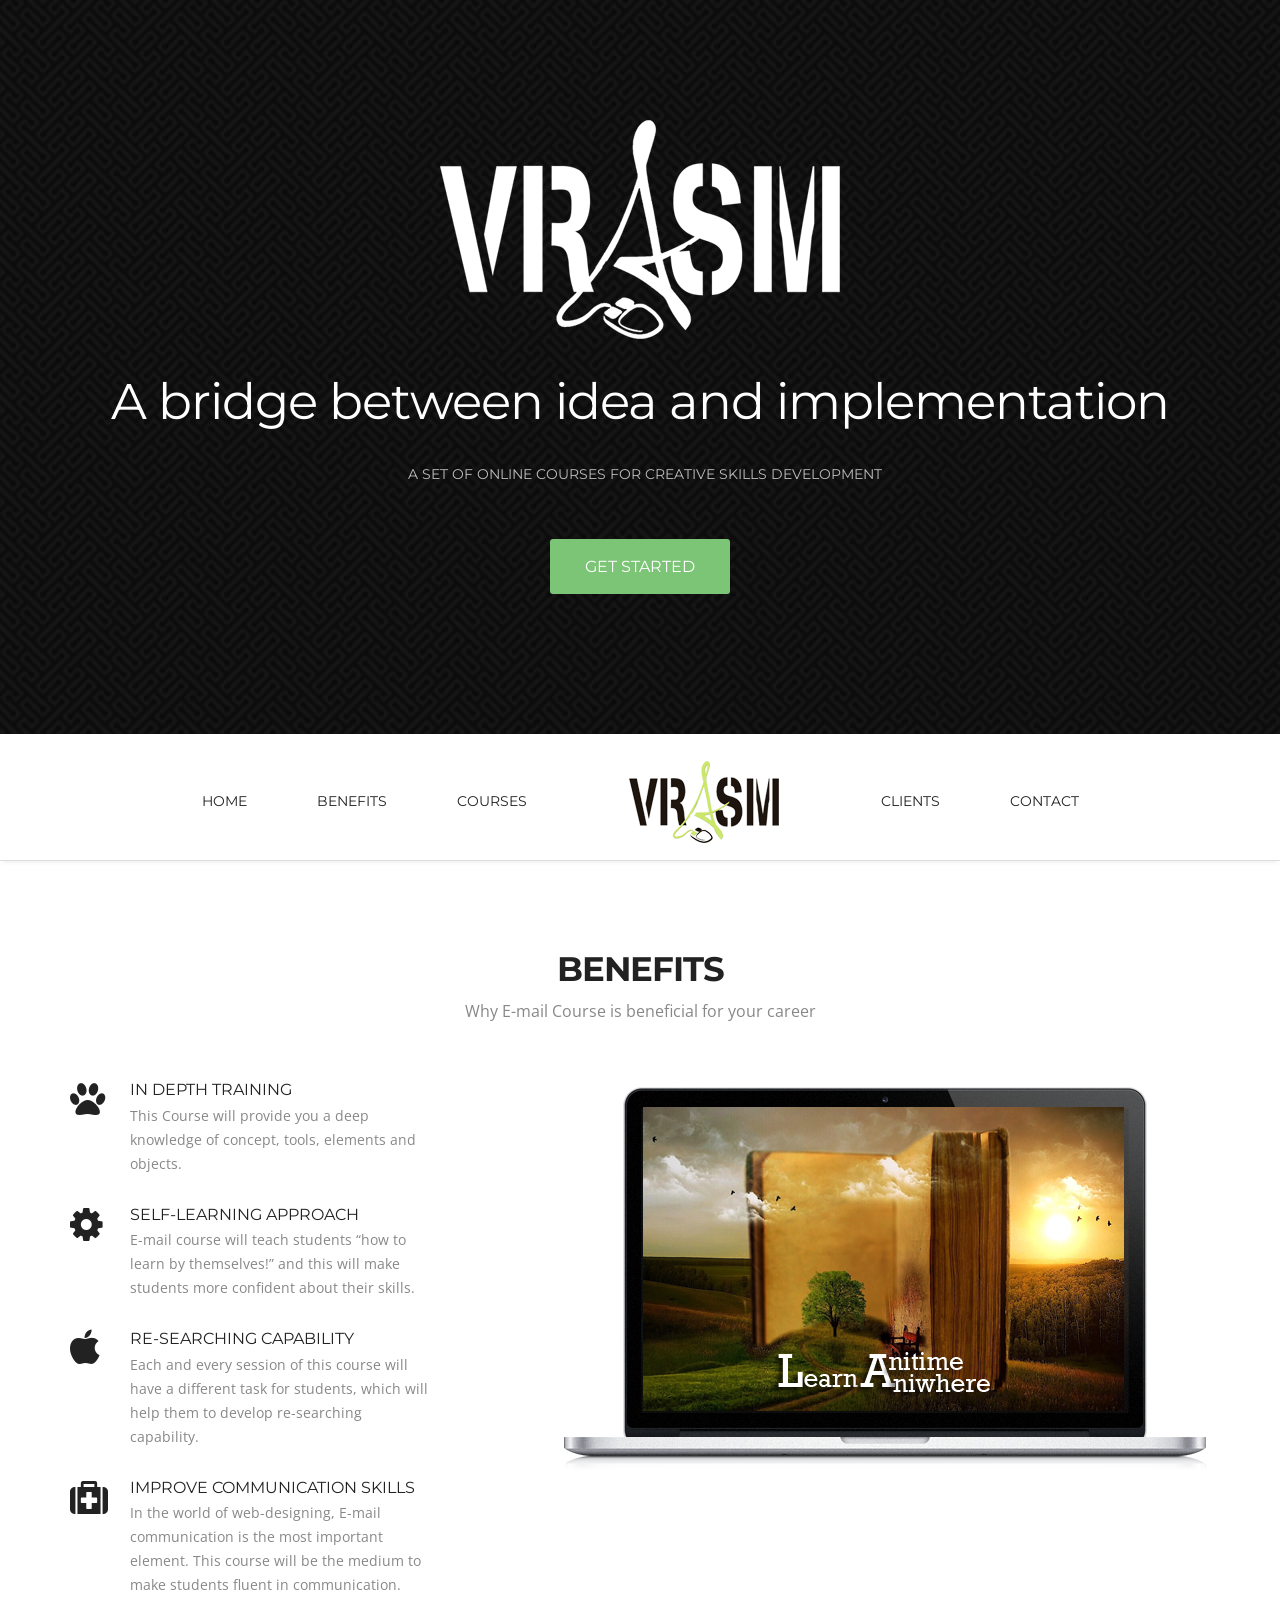
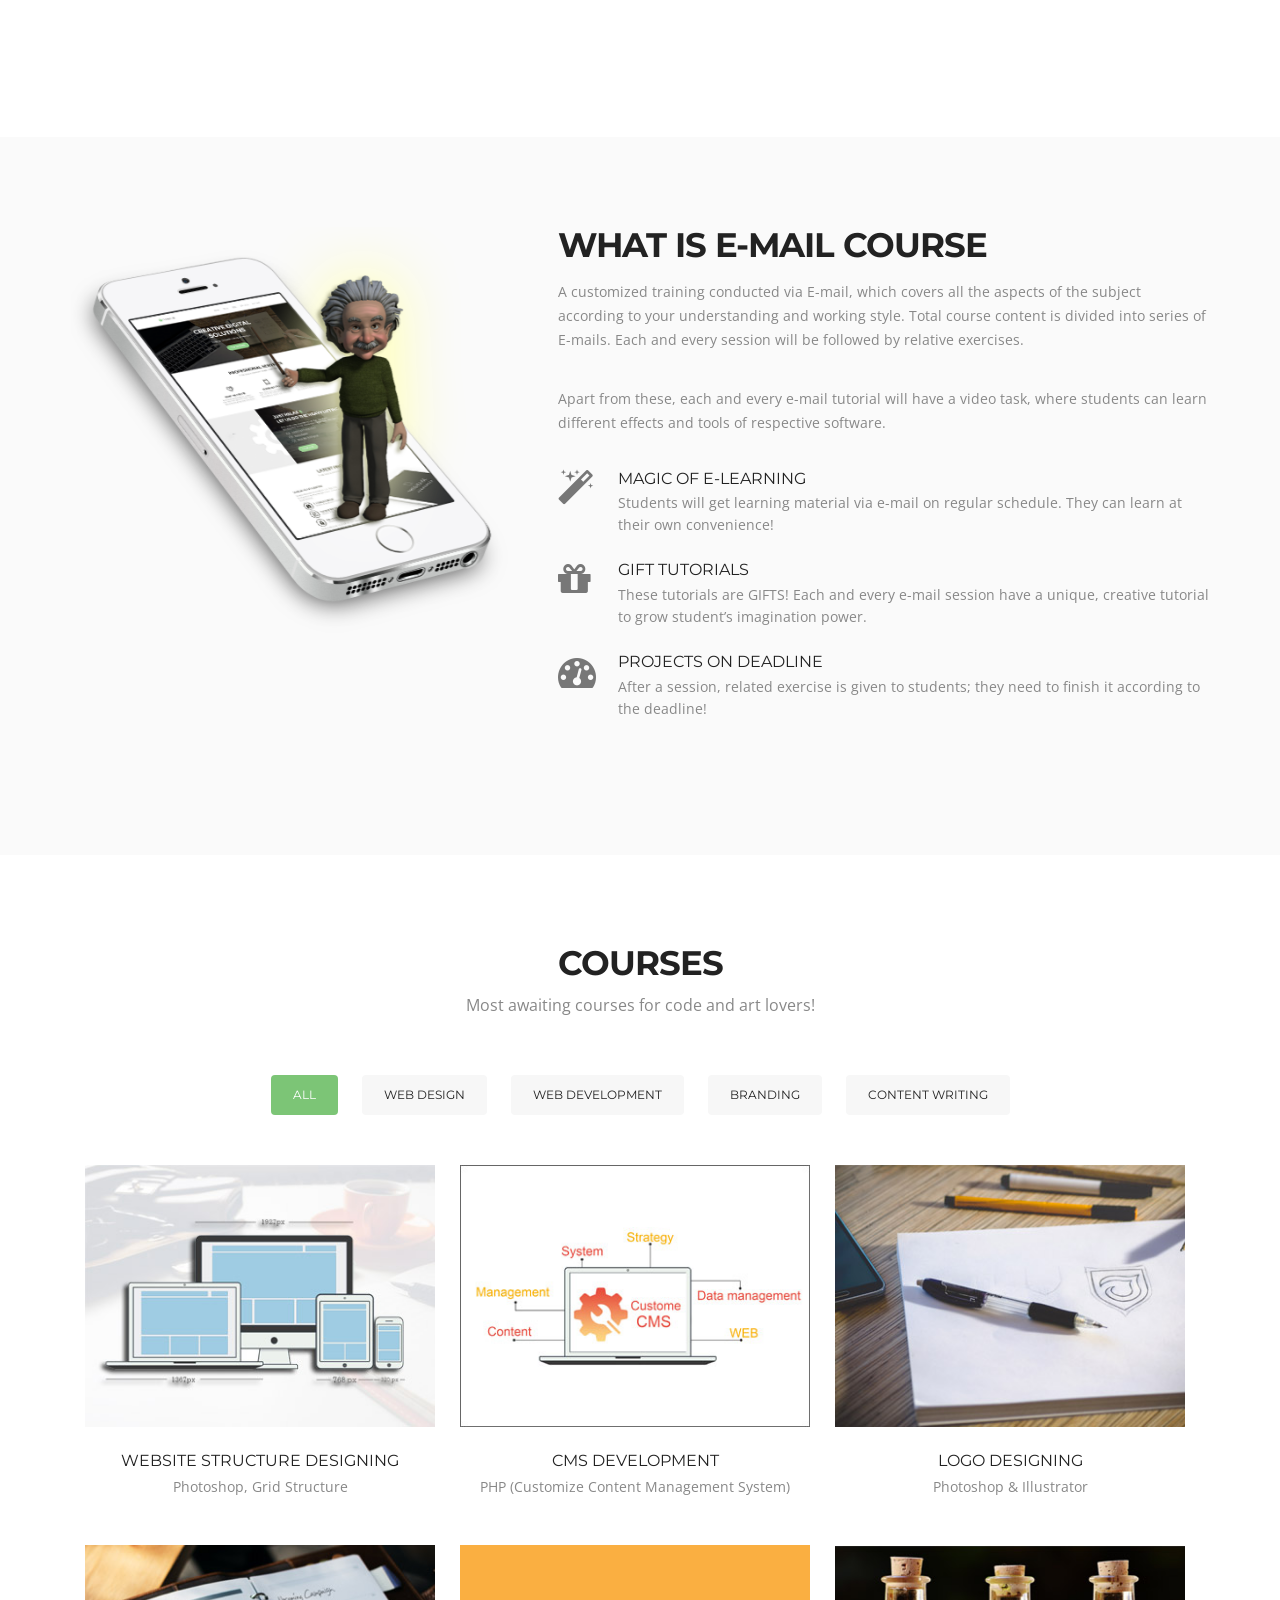
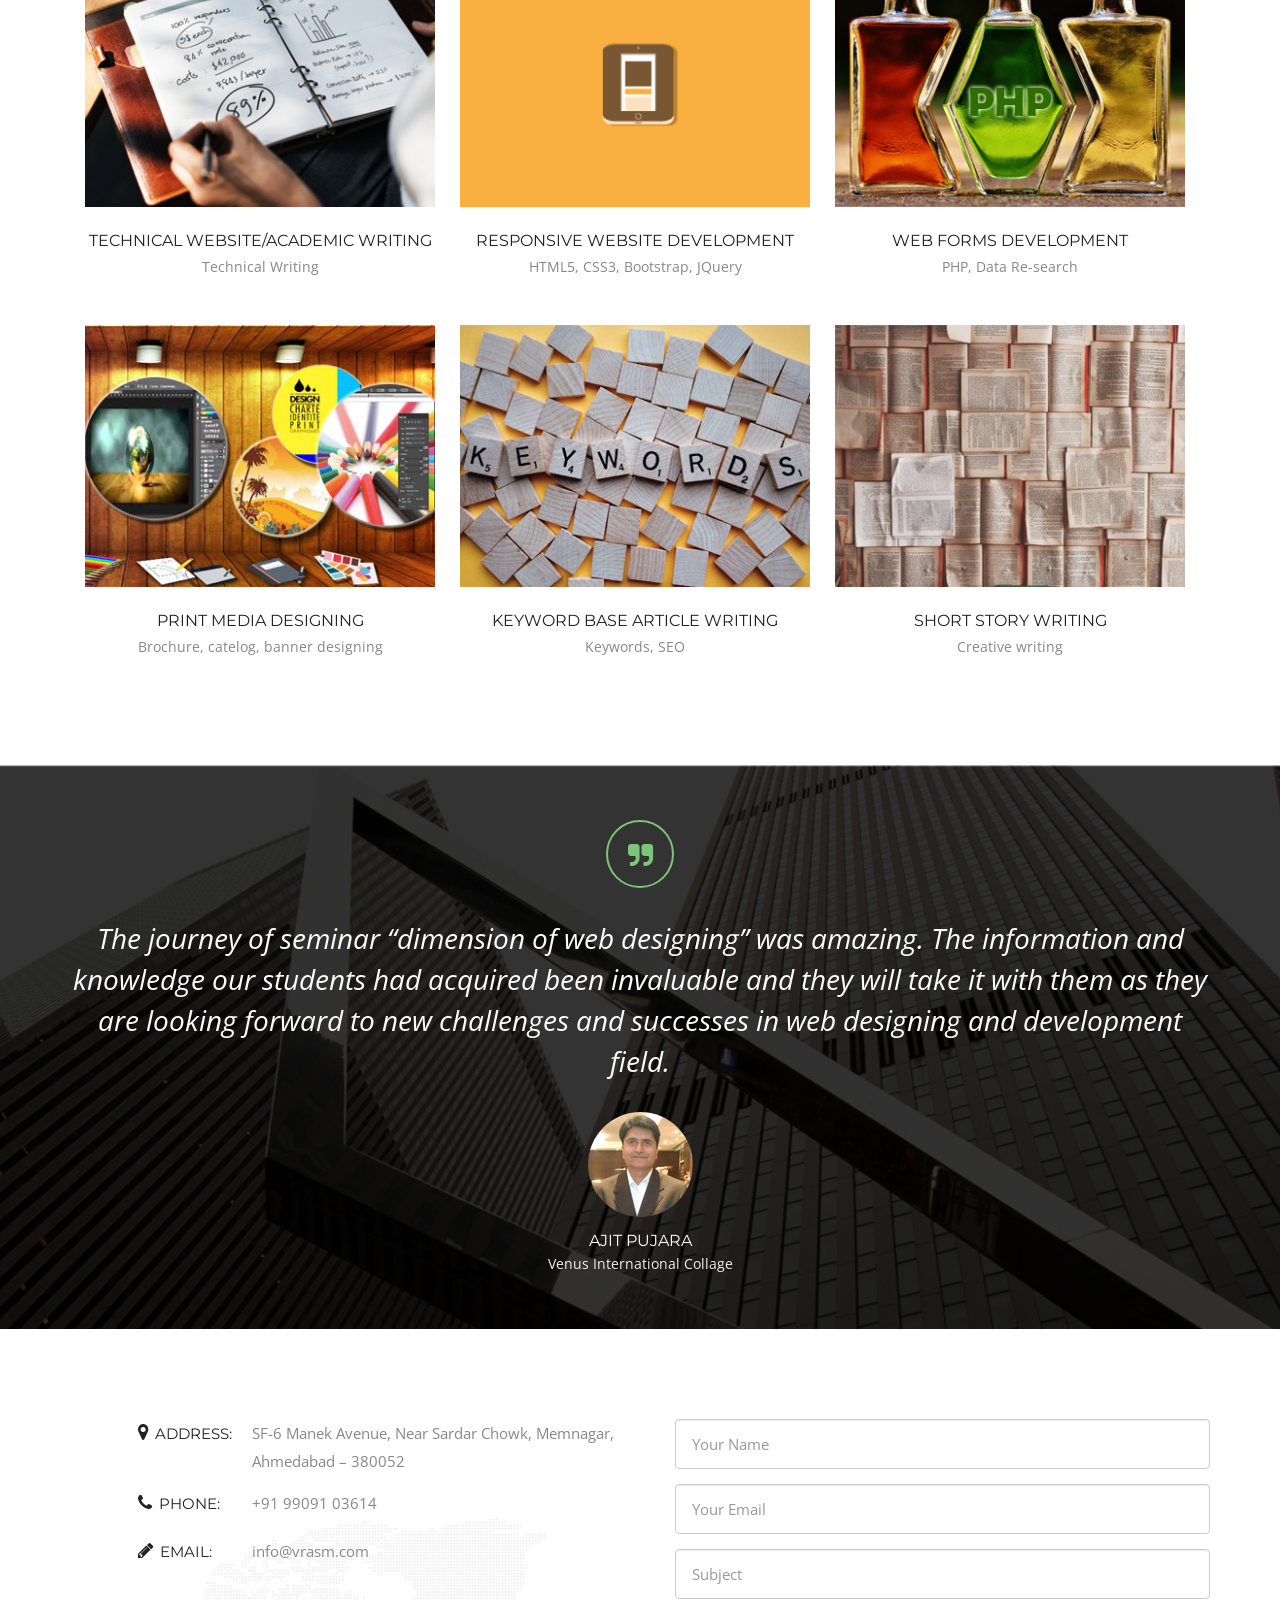
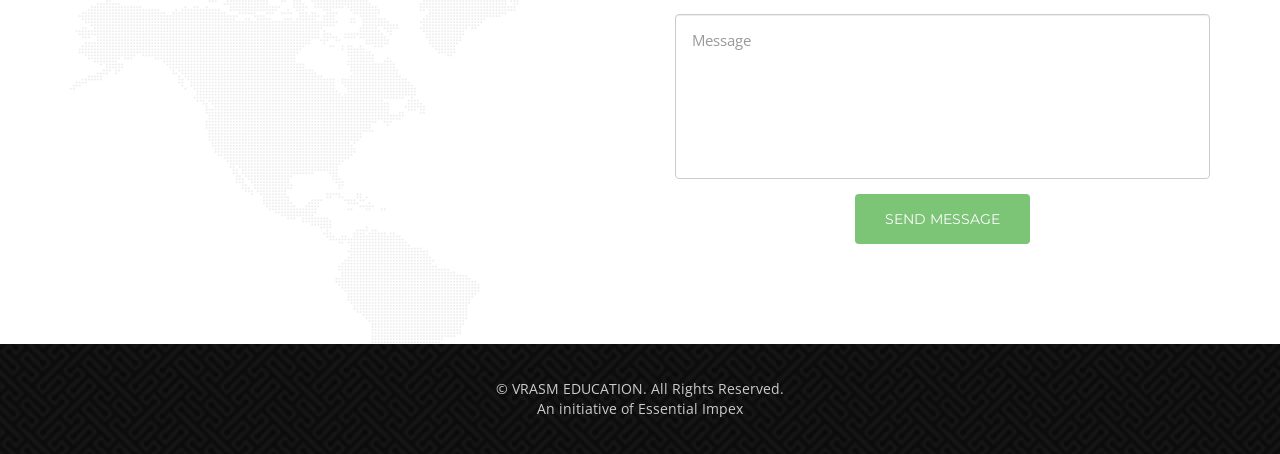
==== commit 598aef45: "removing supportes and founder section" ====
--- a/index.html
+++ b/index.html
@@ -53,7 +53,6 @@
             <li><a href="#Portfolio">Courses</a></li>
             <li class="small-logo"><a href="#header"><img src="img/small-logo.png" alt=""></a></li>
             <li><a href="#client">Clients</a></li>
-            <li><a href="#team">Supporters</a></li>
             <li><a href="#contact">Contact</a></li>
         </ul>
         <a class="res-nav_click" href="#"><i class="fa-bars"></i></a>
@@ -254,95 +253,7 @@
     	</ul>
 	</div>
 </div><!--c-logo-part-end-->
-<section class="main-section team" id="team"><!--main-section team-start-->
-	<div class="container">
-        <h2>Supporters</h2>
-        
-        <div class="team-leader-block clearfix">
-            <div class="team-leader-box">
-                <div class="team-leader wow fadeInDown delay-03s"> 
-                    <div class="team-leader-shadow"><a href="#"></a></div>
-                    <img src="img/team-leader-pic1.jpg" alt="">
-                    <ul>
-                        <li><a href="#" class="fa-twitter"></a></li>
-                        <li><a href="#" class="fa-facebook"></a></li>
-                        <li><a href="#" class="fa-pinterest"></a></li>
-                        <li><a href="#" class="fa-google-plus"></a></li>
-                    </ul>
-                </div>
-                <h3 class="wow fadeInDown delay-03s">Subhash Ghelani</h3>
-                <span class="wow fadeInDown delay-03s">Owner - Bhavani Iodates</span>
-              <!--  <p class="wow fadeInDown delay-03s">Lorem ipsum dolor sit amet, consectetur adipiscing elit. Proin consequat sollicitudin cursus. Dolor sit amet, consectetur adipiscing elit proin consequat.</p>-->
-            </div>
-            <div class="team-leader-box">
-                <div class="team-leader  wow fadeInDown delay-06s"> 
-                    <div class="team-leader-shadow"><a href="#"></a></div>
-                    <img src="img/team-leader-pic2.jpg" alt="">
-                    <ul>
-                        <li><a href="#" class="fa-twitter"></a></li>
-                        <li><a href="#" class="fa-facebook"></a></li>
-                        <li><a href="#" class="fa-pinterest"></a></li>
-                        <li><a href="#" class="fa-google-plus"></a></li>
-                    </ul>
-                </div>
-                <h3 class="wow fadeInDown delay-06s">Kamlesh Gadesha</h3>
-                <span class="wow fadeInDown delay-06s">Manager (Operations) - Megafine Pharma Pvt. Ltd. </span>
-               
-            </div>
-            <div class="team-leader-box">
-                <div class="team-leader wow fadeInDown delay-09s"> 
-                    <div class="team-leader-shadow"><a href="#"></a></div>
-                    <img src="img/team-leader-pic3.jpg" alt="">
-                    <ul>
-                        <li><a href="#" class="fa-twitter"></a></li>
-                        <li><a href="#" class="fa-facebook"></a></li>
-                        <li><a href="#" class="fa-pinterest"></a></li>
-                        <li><a href="#" class="fa-google-plus"></a></li>
-                    </ul>
-                </div>
-                <h3 class="wow fadeInDown delay-09s">Vaibhavi Thakkar</h3>
-                <span class="wow fadeInDown delay-09s">Director - Iodated Laboratories </span>
-              
-            </div>
-        </div>
-    </div>
-</section><!--main-section team-end-->
-
-
-
-<section class="business-talking"><!--business-talking-start-->
-	<div class="container">
-		<div class="col-sm-6 media wow fadeInLeft delay-09s">
-			<div class="row">
-			<div class="col-sm-4 media-left">
-				<a href="#">
-					<img src="img/founder.png" class="media-object" align="VRASM - Education" />
-				</a>
-			</div>
-			<div class="col-sm-8 media-body">
-				<h4 class="media-heading">Founder</h4>
-				<p class="text-left">Vrunda Ghelani - Creative Designer, Content Writer and Industrial Trainer</p>
-			</div>
-			</div>
-		</div>
-		
-		
-		<div class="col-sm-6 media wow fadeInRight delay-09s">
-			<div class="row">
-			<div class="col-sm-4 media-left">
-				<a href="#">
-					<img src="img/co-founder.png" class="media-object" align="VRASM - Education" />
-				</a>
-			</div>
-			<div class="col-sm-8 media-body">
-				<h4 class="media-heading">Co-Founder</h4>
-				<p class="text-left">Smit Ghelani - Career Advisor, Educator and Industrialist</p>
-			</div>
-			</div>
-		</div>
-		
-    </div>
-</section><!--business-talking-end-->
+
 <div class="container">
 <section class="main-section contact" id="contact">
 	
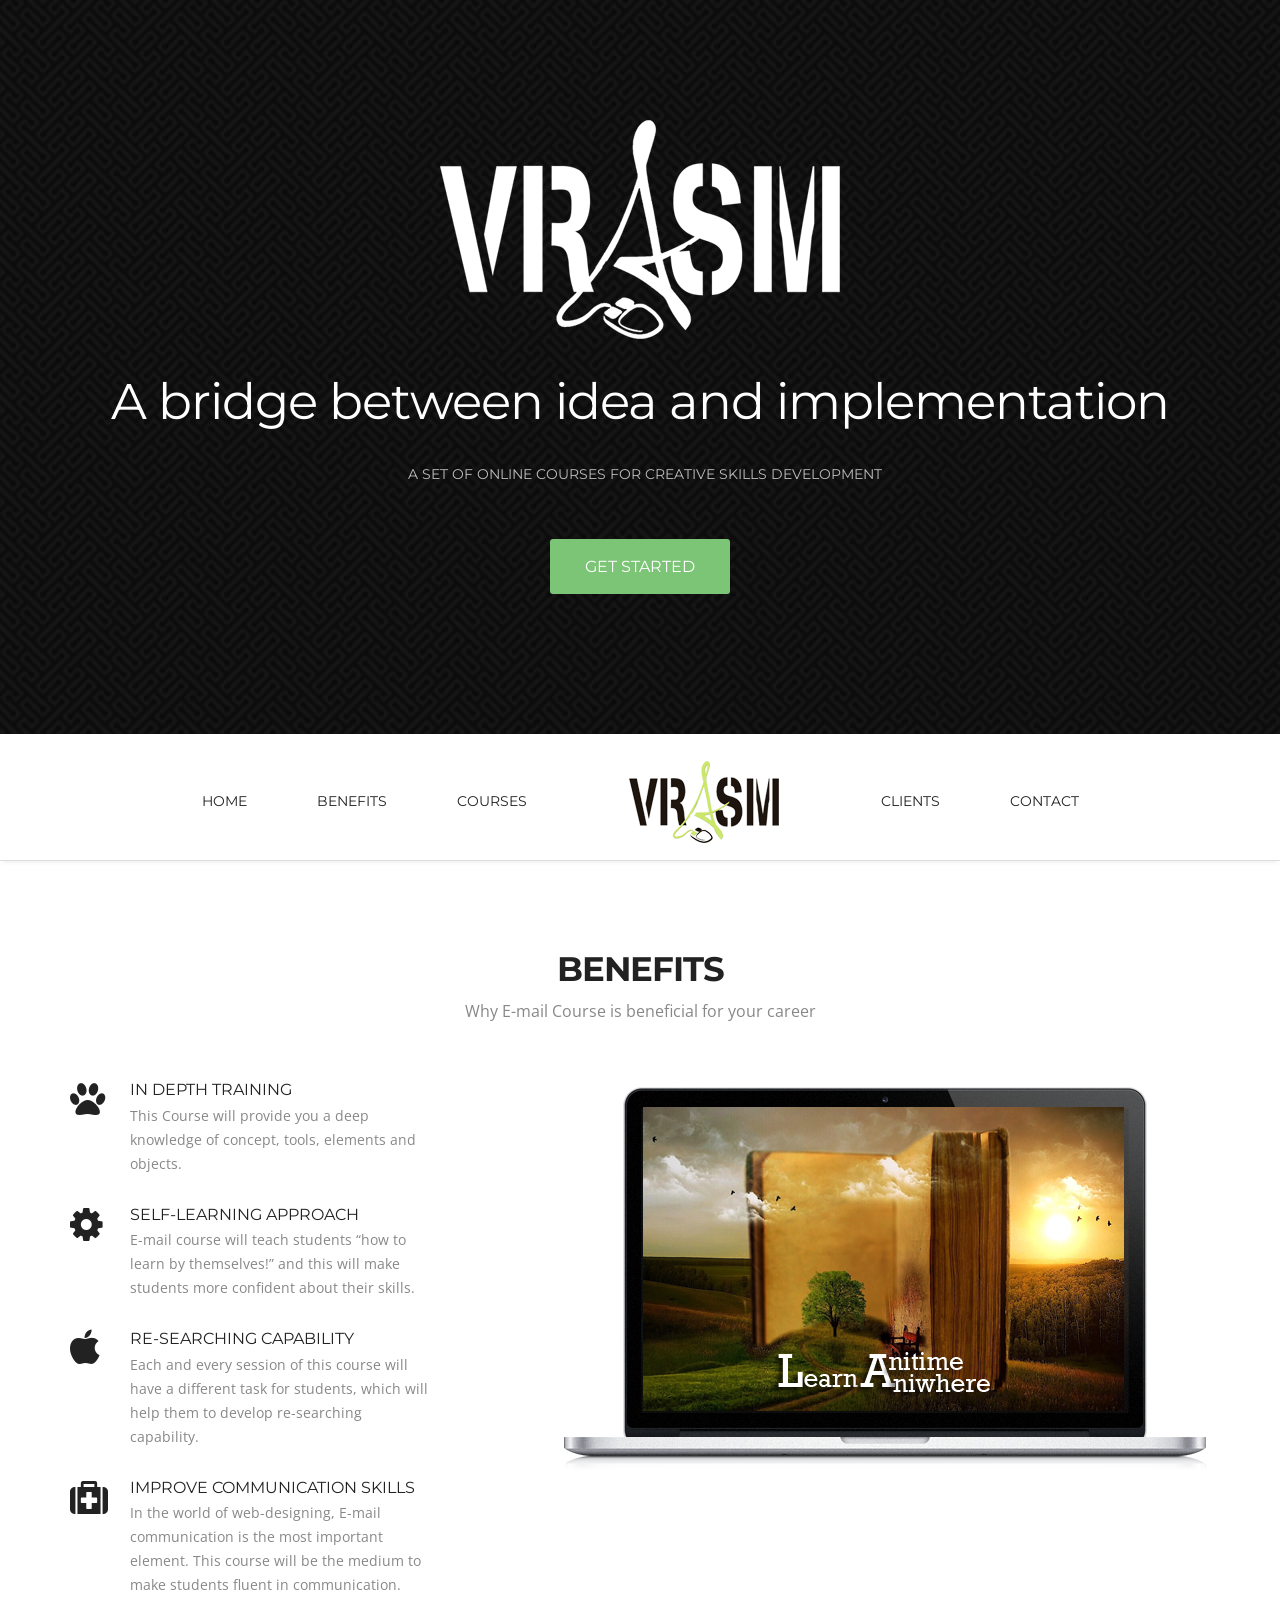
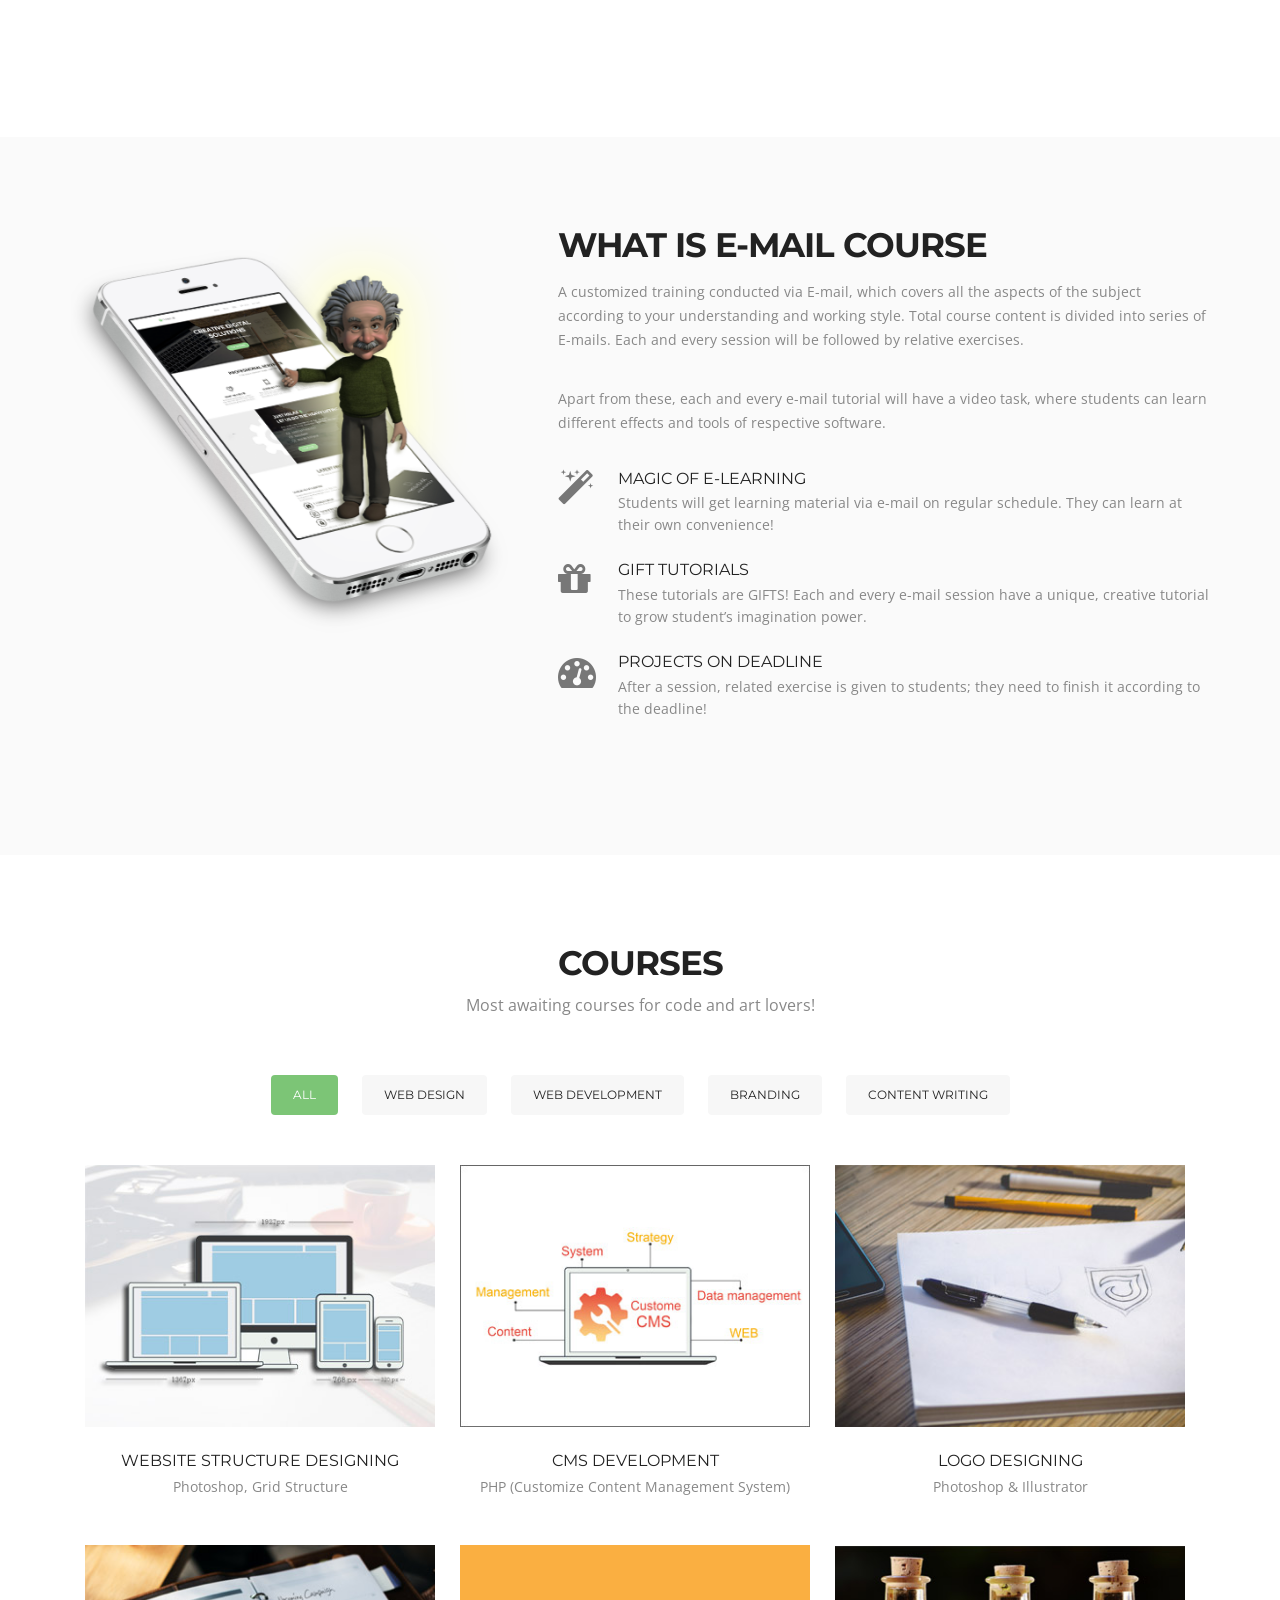
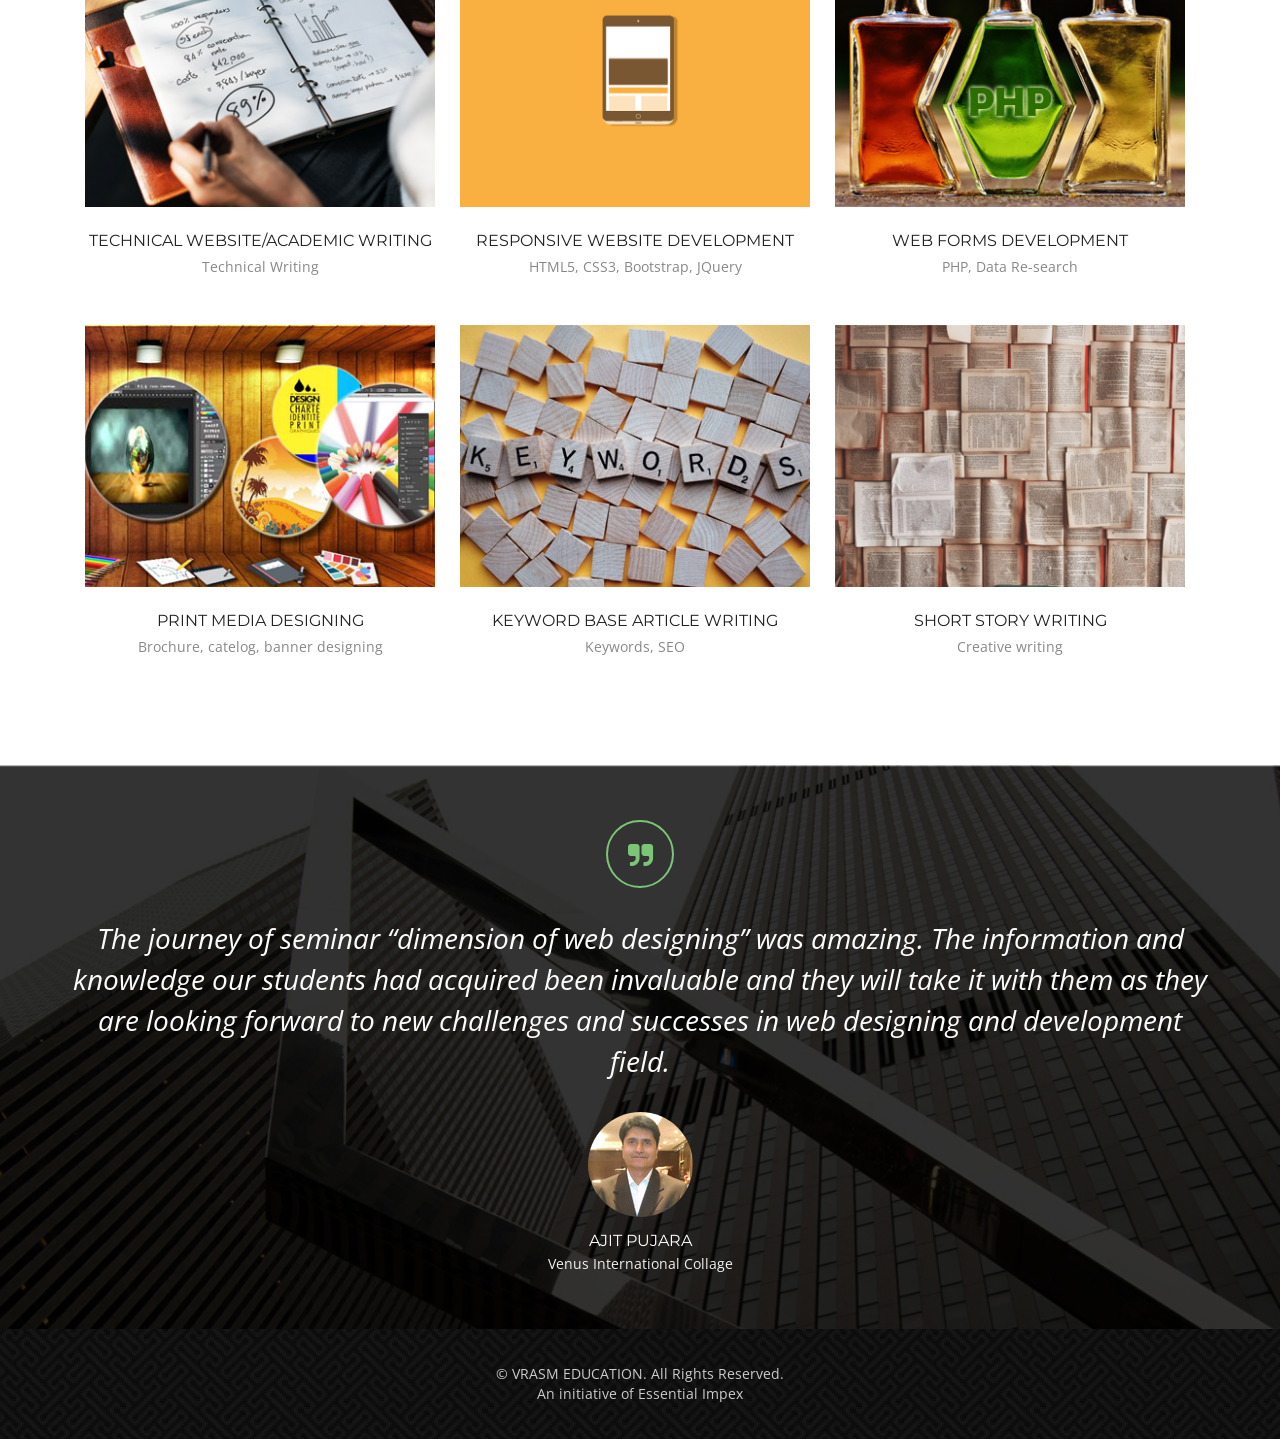
==== commit 6e1b4df6: "removing contact details" ====
--- a/index.html
+++ b/index.html
@@ -254,62 +254,7 @@
 	</div>
 </div><!--c-logo-part-end-->
 
-<div class="container">
-<section class="main-section contact" id="contact">
-	
-        <div class="row">
-        	<div class="col-lg-6 col-sm-7 wow fadeInLeft">
-            	<div class="contact-info-box address clearfix">
-                	<h3><i class=" icon-map-marker"></i>Address:</h3>
-                	<span>SF-6 Manek Avenue, Near Sardar Chowk, Memnagar, Ahmedabad – 380052</span>
-                </div>
-                <div class="contact-info-box phone clearfix">
-                	<h3><i class="fa-phone"></i>Phone:</h3>
-                	<span>+91 99091 03614</span>
-                </div>
-                <div class="contact-info-box email clearfix">
-                	<h3><i class="fa-pencil"></i>email:</h3>
-                	<span>info@vrasm.com</span>
-                </div>
-            	
-               <!-- <ul class="social-link">
-                	<li class="twitter"><a href="#"><i class="fa-twitter"></i></a></li>
-                    <li class="facebook"><a href="#"><i class="fa-facebook"></i></a></li>
-                    <li class="pinterest"><a href="#"><i class="fa-pinterest"></i></a></li>
-                    <li class="gplus"><a href="#"><i class="fa-google-plus"></i></a></li>
-                    <li class="dribbble"><a href="#"><i class="fa-dribbble"></i></a></li>
-                </ul>-->
-            </div>
-        	<div class="col-lg-6 col-sm-5 wow fadeInUp delay-05s">
-            	<div class="form">
-                	
-                    <div id="sendmessage">Your message has been sent. Thank you!</div>
-                    <div id="errormessage"></div>
-                    <form action="" method="post" role="form" class="contactForm">
-                        <div class="form-group">
-                            <input type="text" name="name" class="form-control input-text" id="name" placeholder="Your Name" data-rule="minlen:4" data-msg="Please enter at least 4 chars" />
-                            <div class="validation"></div>
-                        </div>
-                        <div class="form-group">
-                            <input type="email" class="form-control input-text" name="email" id="email" placeholder="Your Email" data-rule="email" data-msg="Please enter a valid email" />
-                            <div class="validation"></div>
-                        </div>
-                        <div class="form-group">
-                            <input type="text" class="form-control input-text" name="subject" id="subject" placeholder="Subject" data-rule="minlen:4" data-msg="Please enter at least 8 chars of subject" />
-                            <div class="validation"></div>
-                        </div>
-                        <div class="form-group">
-                            <textarea class="form-control input-text text-area" name="message" rows="5" data-rule="required" data-msg="Please write something for us" placeholder="Message"></textarea>
-                            <div class="validation"></div>
-                        </div>
-                        
-                        <div class="text-center"><button type="submit" class="input-btn">Send Message</button></div>
-                    </form>
-                </div>	
-            </div>
-        </div>
-</section>
-</div>
+
 <footer class="footer">
     <div class="container">
        
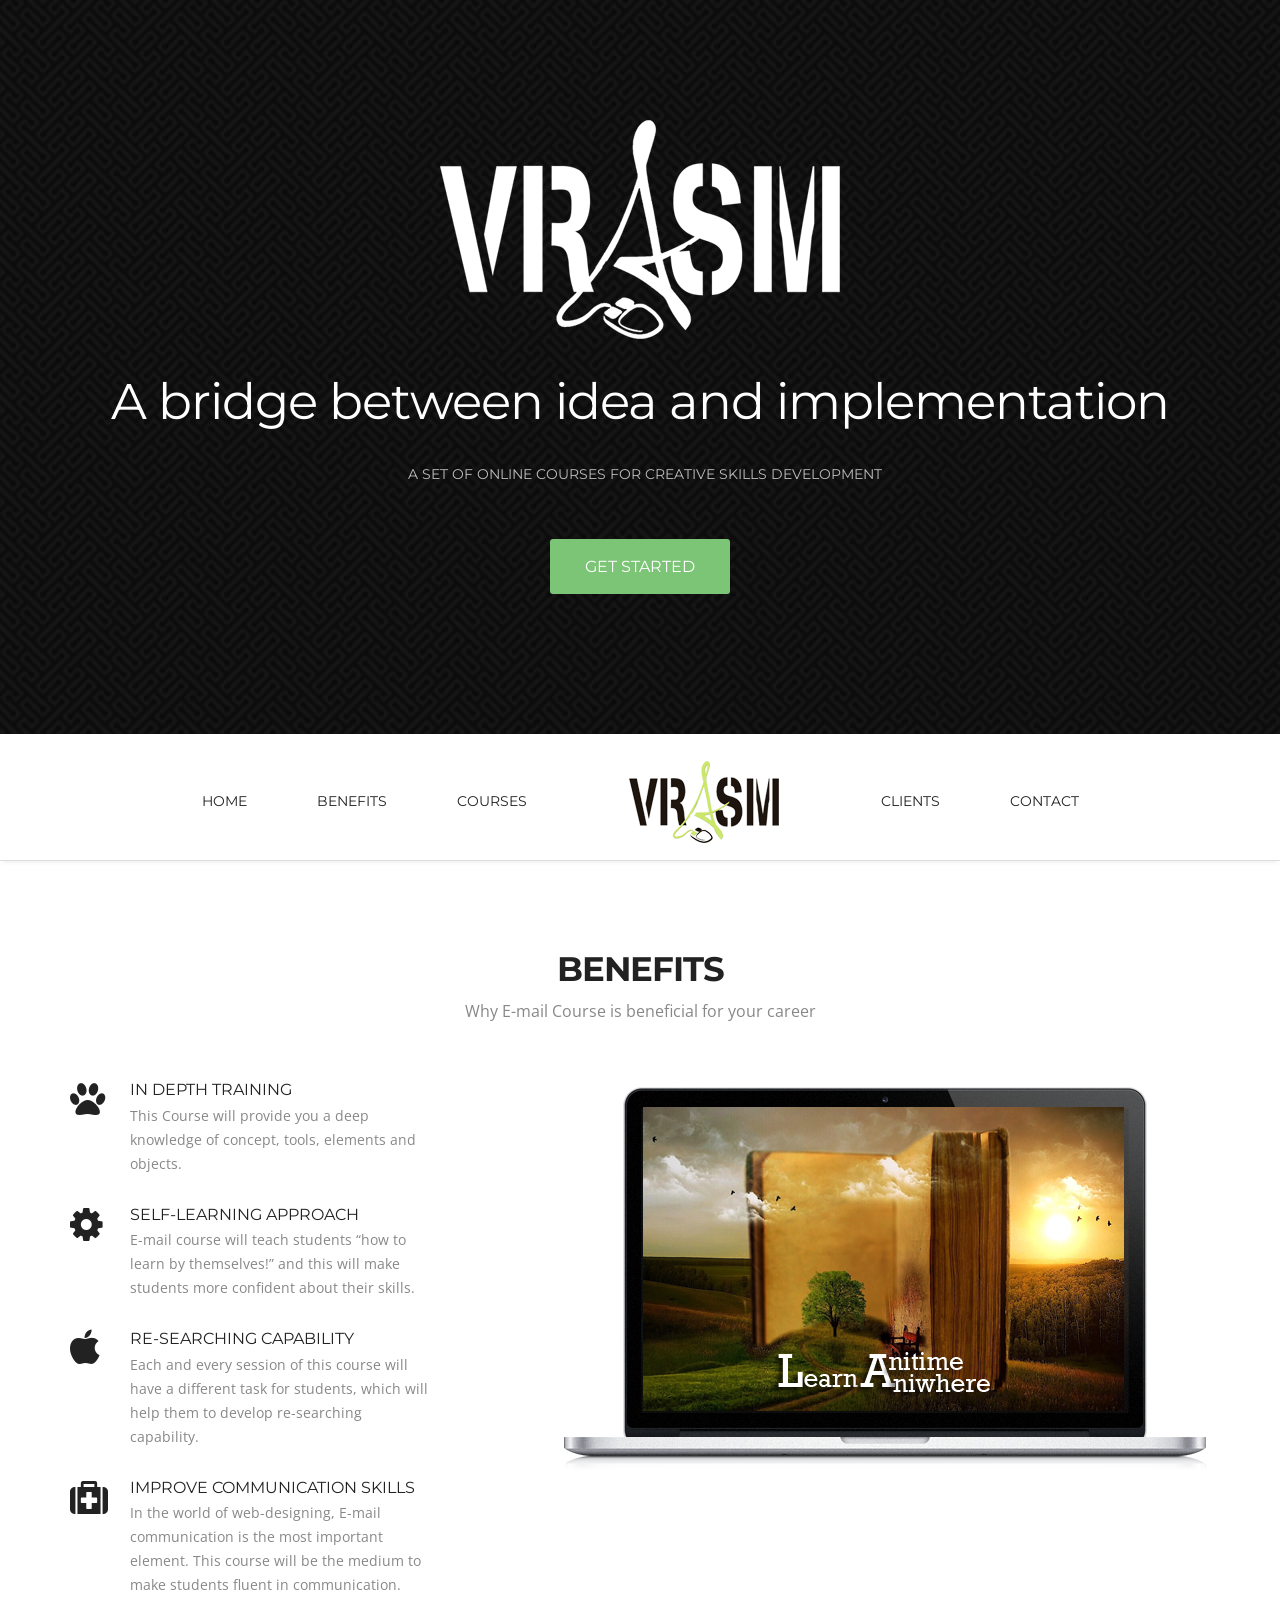
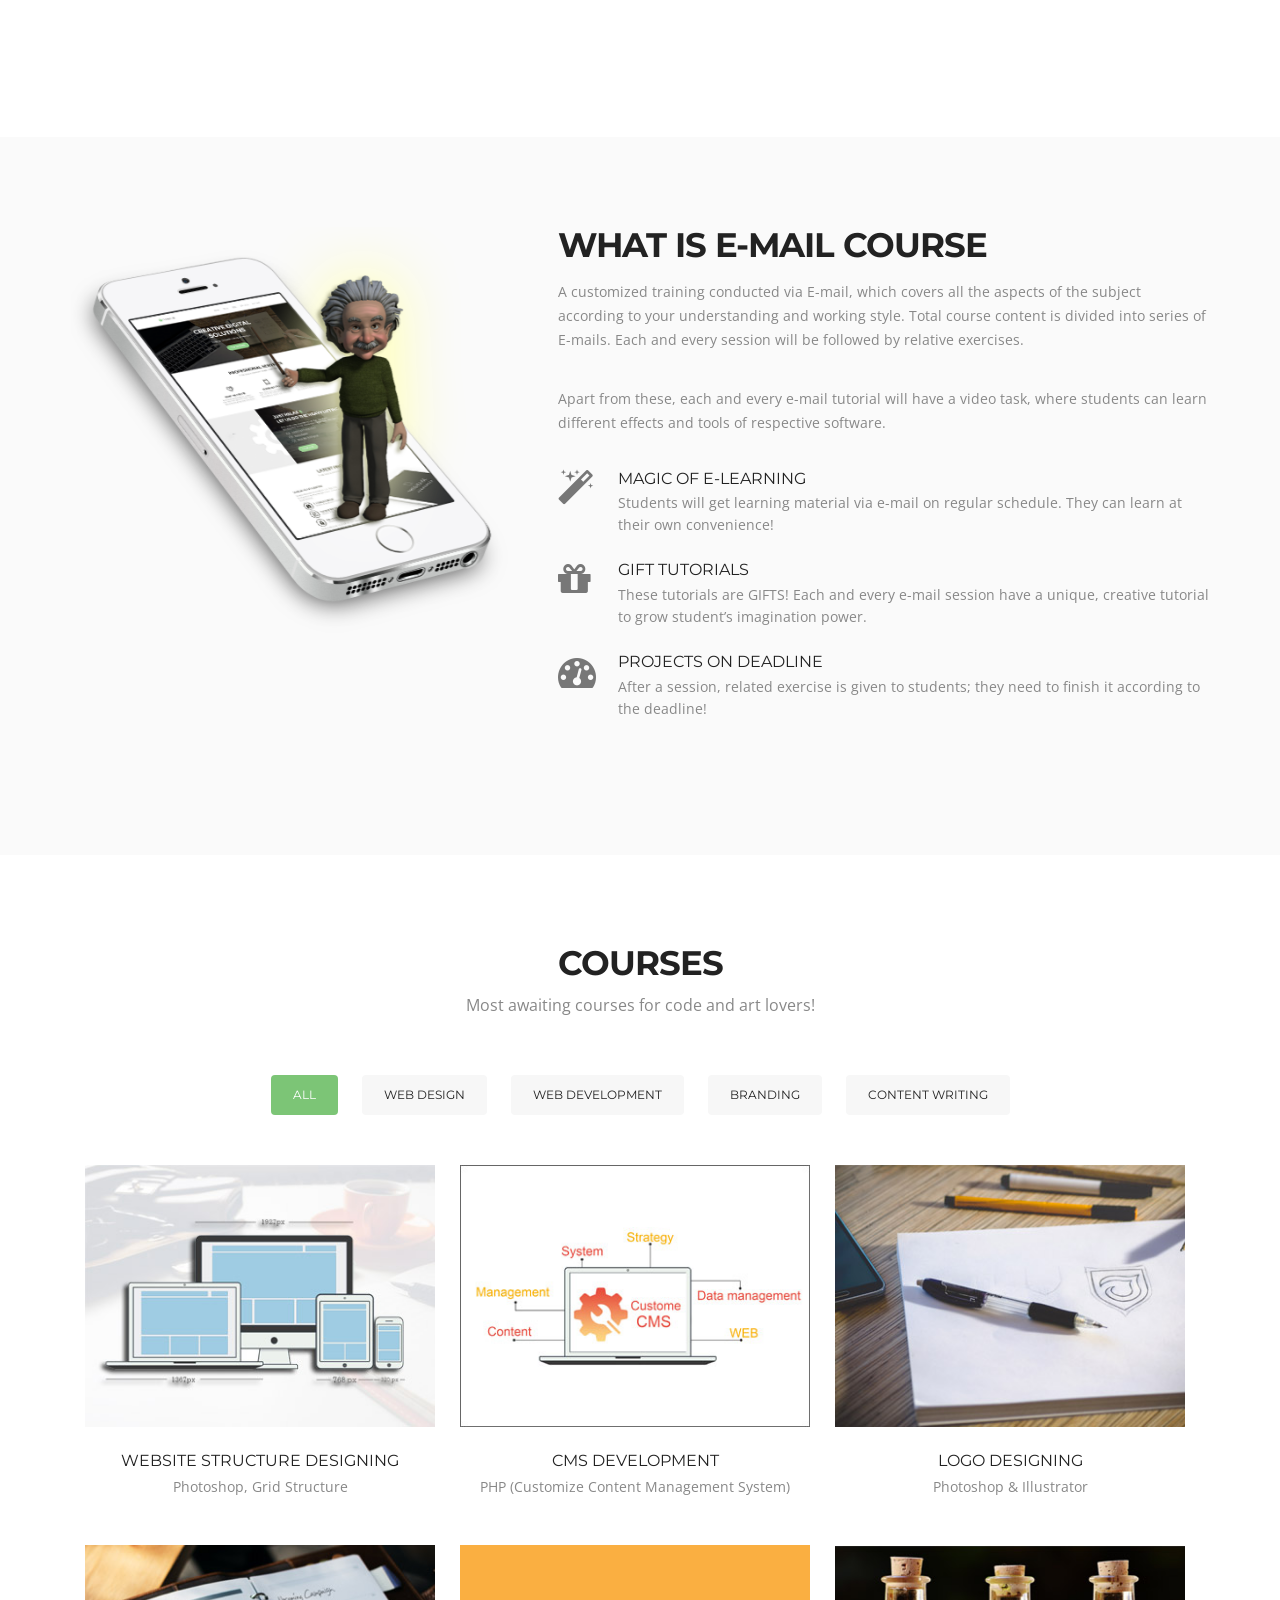
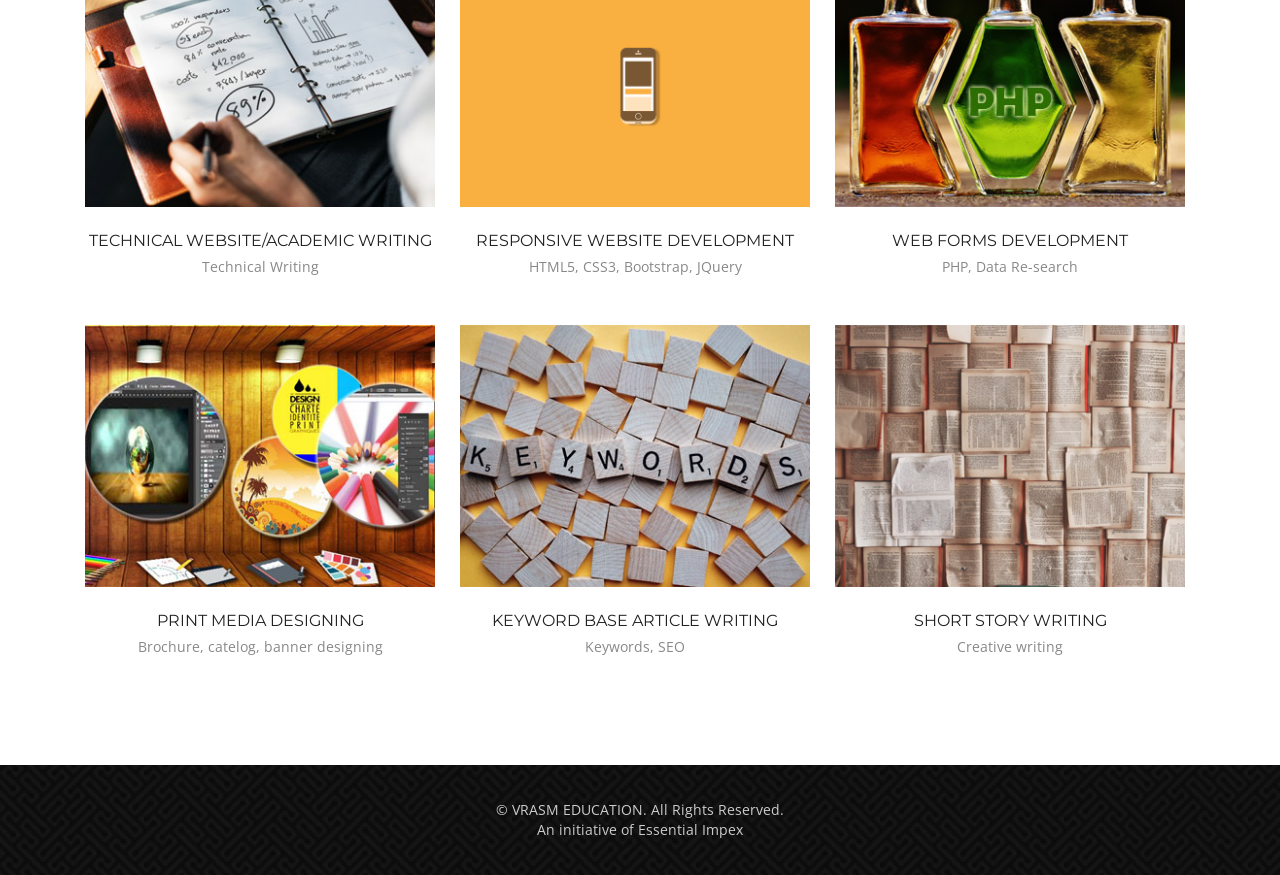
==== commit 266bd75d: "removing testimonials" ====
--- a/index.html
+++ b/index.html
@@ -225,23 +225,7 @@
 </section><!--main-section-end-->
 
 
-<section class="main-section client-part" id="client"><!--main-section client-part-start-->
-	<div class="container">
-		<b class="quote-right wow fadeInDown delay-03"><i class="fa-quote-right"></i></b>
-    	<div class="row">
-        	<div class="col-lg-12">
-            	<p class="client-part-haead wow fadeInDown delay-05"> The journey of seminar “dimension of web designing” was amazing. The information and knowledge our students had acquired been invaluable and they will take it with them as they are looking forward to new challenges and successes in web designing and development field.</p>
-            </div>
-        </div>
-    	<ul class="client wow fadeIn delay-05s">
-        	<li><a href="#">
-            	<img src="img/client-pic1.jpg" alt="">
-                <h3>Ajit Pujara</h3>
-                <span>Venus International Collage</span>
-            </a></li>
-        </ul>
-    </div>
-</section><!--main-section client-part-end-->
+<!--main-section client-part-end-->
 <!--<div class="c-logo-part"><!--c-logo-part-start-
 	<div class="container">
     	<ul>
